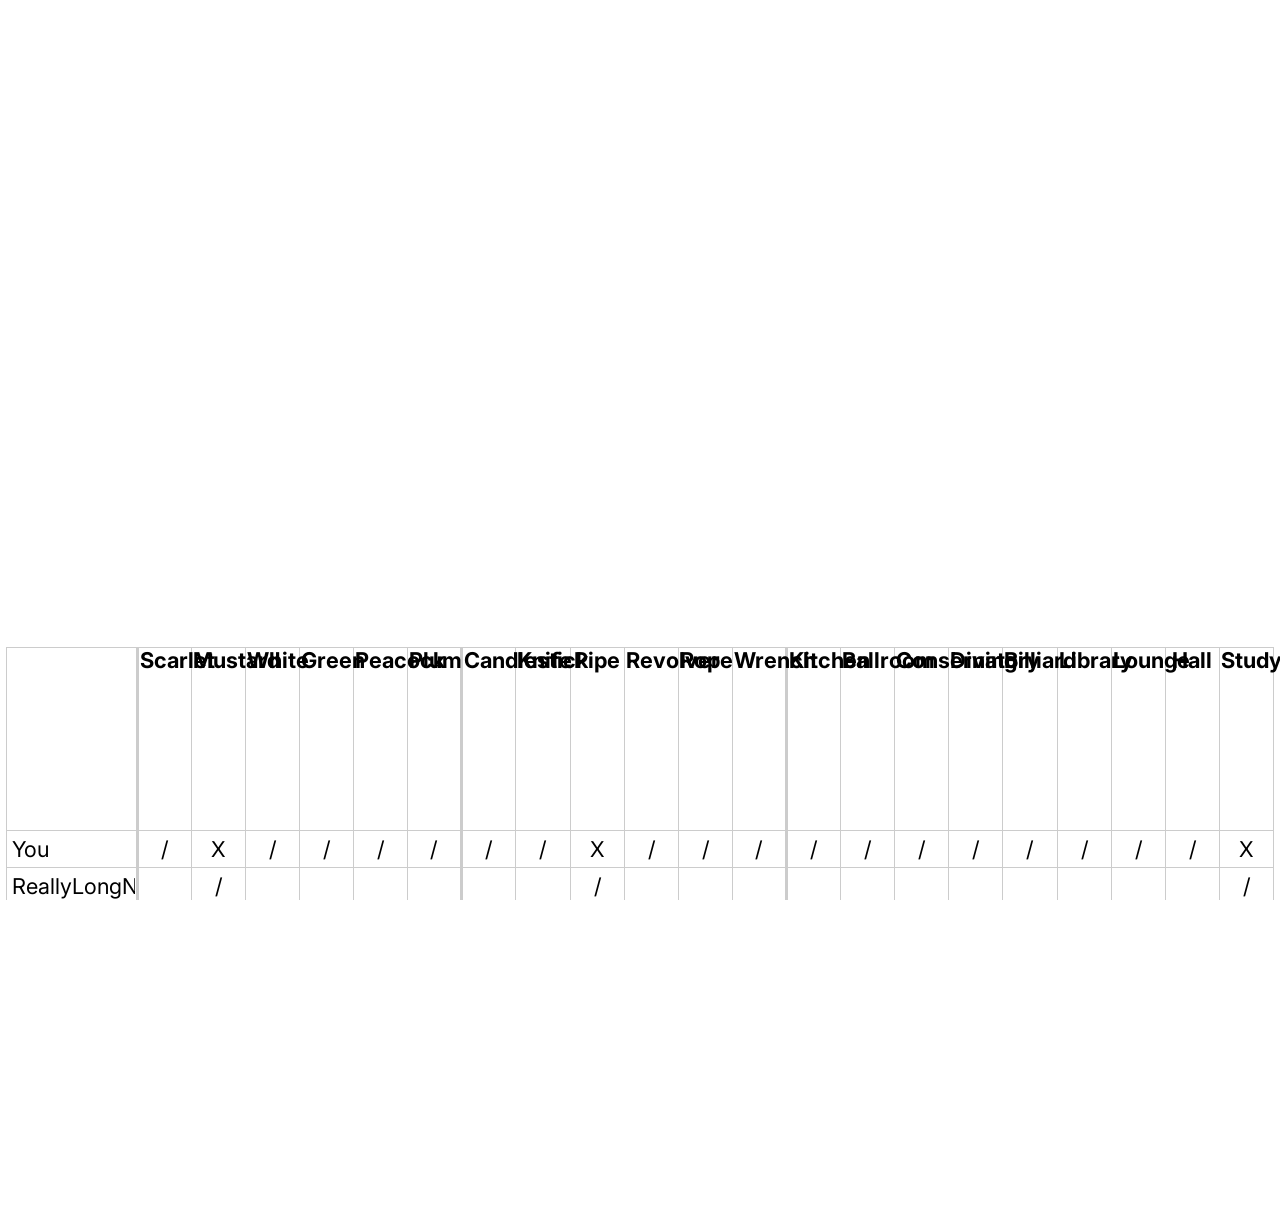
==== index.html @ c7fcbe10 "Animations for the table" ====
<!DOCTYPE html>
<html lang="en">

<head>
  <meta charset="UTF-8">
  <meta name="viewport" content="width=device-width, initial-scale=1.0">
  <title>Magic Clue Notepad</title>
  <link rel="icon" type="image/png" sizes="32x32" href="./Images/favicon-32x32.png">
  <link href="https://fonts.googleapis.com/css2?family=Inter:wght@400;600&display=swap" rel="stylesheet">
  <link rel="stylesheet" href="index.css">
  <link rel="stylesheet" href="control_panel.css">
  <link rel="stylesheet" href="interactive_table.css">
  <link rel="stylesheet" href="interactive_button.css">
  <link rel="stylesheet" href="interactive_badge.css">
  <link rel="stylesheet" href="name_setup.css">
</head>

<body>
  <div id="name-setup">
    <div id=name-setup-upper>
      <h1 id="title">Magic Clue Notepad</h1>
      <h3>Enter Player Names in Clockwise Order</h3>
    </div>
    <div id="name-input-container">
      <input id="playerName0" type="text" maxlength="15" placeholder="Your Name (optional)">
      <input id="playerName1" type="text" maxlength="15" placeholder="Player 2 Name">
      <input id="playerName2" type="text" maxlength="15" placeholder="Player 3 Name">
      <input id="playerName3" type="text" maxlength="15" placeholder="Player 4 Name (optional)">
      <input id="playerName4" type="text" maxlength="15" placeholder="Player 5 Name (optional)">
      <input id="playerName5" type="text" maxlength="15" placeholder="Player 6 Name (optional)">
    </div>
    <div id ="name-setup-lower"></div>
  </div>
  <div id="top-container">
    <div id="interactive-table-container"></div>
  </div>
  <div id="control-panel">
    <div id="suggestion-text">
      <span id="turn-text" class="hidden">Turn: 1.1</span>
      <span id="main-text"></span>
      <span id="validation-text"></span>
    </div>
    <div id="suggestion-area">
      <div id="suggestion-buttons-container" class="button-container"></div>
    </div>
    <div id="forward-button-container" class="button-container"></div>
  </div>

  <script type="module" src="table_symbols.js"></script>
  <script type="module" src="interactive_button.js"></script>
  <script type="module" src="interactive_table.js"></script>
  <script type="module" src="name_setup.js"></script>
  <script type="module" src="control_panel.js"></script>
  <script type="module" src="clue_cards.js"></script>
  <script type="module" src="clue_data.js"></script>
  <script type="module" src="game_manager.js"></script>
  <script type="module" src="index.js"></script>
</body>

</html>
---- index.css ----
:root {
    --outer-margin: 6px;

    --primary-color: #9c9;
    --secondary-color: rgb(178, 241, 178);

    --min-font-size: calc(1dvw + 1dvh);

    --table-height: 70dvh;
    --contro-panel-height: calc(100dvh - var(--table-height));
}

html {
    font-family: 'Inter', sans-serif;
}

.hidden {
    display: none;
    visibility: collapse;
}

body {
    display: flex;
    flex-direction: column;
    align-items: center;
}

html,
body {
    height: 100%;
    margin: 0;
    overflow: hidden;
    touch-action: none;
    overscroll-behavior: none;
}

p {
    font-size: 0.9rem;
    color: #444;
    line-height: 1.4;
    margin-top: 2rem;
}

.elevated-container {
    margin: 4rem auto;
    padding: 2rem;
    border-radius: 12px;
    box-shadow: 0 8px 24px rgba(0, 0, 0, 0.1);
}

#top-container {
    margin: var(--outer-margin);
    height: var(--table-height);
}

#interactive-table-container {
    height: 100%;
}
---- control_panel.css ----
#control-panel {
    width: calc(100% - (var(--outer-margin)*2));
    margin-bottom: var(--outer-margin);
    display: flex;
    flex-direction: column;
    align-items: center;
    justify-content: center;
}

#suggestion-area {
    display: flex;
    flex-direction: column;
    width: 100dvw;
}

#suggestion-text {
    flex: 1 1 50%;
    /*margin: var(--outer-margin);*/
    width: 100%;
    user-select: none;
    font-size: clamp(20px, 2vw, 30px);
    text-align: center;
    /*margin: 4px;*/
    white-space: nowrap;
    text-overflow: ellipsis;
    overflow: hidden;
}

#suggestion-buttons-container {
    display: flex;

    /*flex: 1 1 100%;*/
    /*width: 80%;*/
    /*height: 0px;*/
}

.button-container {
    /*width: 100%;
    height: 100%;*/
    display: flex;
    justify-content: center;
}

#forward-button-container {
    width: 50%;
}

@media(orientation:portrait) {
    #control-panel {}

    #forward-button-container,
    #back-button-container {
        /*order: 2;
        flex: 1 1 100%;*/
    }

    #suggestion-area {
        /*order: 1;
        flex: 1 1 100%;*/
    }
}
---- interactive_table.css ----
:root {
  --row-count: 0;

  --vt: calc(1dvh + 1dvw);

  --row-head-width: 10%;

  --table-border: 1px solid #ccc;
}

#interactive-table-container table {
  --focused-color: var(--primary-color);
  --selected-color: var(--secondary-color);

  width: 100%;
  height: 100%;
  user-select: none;
  touch-action: none;
  table-layout: fixed;
  border-collapse: collapse;

}

#interactive-table-container th,
td {
  border-bottom: var(--table-border);
  border-right: var(--table-border);
  transition:
    background-color 0.4s ease,
    box-shadow 0.4s ease;

}


.selectable {
  cursor: pointer;
}

.category-start {
  border-left: 3px solid #ccc;
}

#interactive-table-container th {
  height: calc(50dvh - (5dvh * var(--row-count)));
  border-top: var(--table-border);

}

#interactive-table-container .row-head {
  width: var(--row-head-width);
  border-left: var(--table-border);


}

#interactive-table-container span {
  pointer-events: none;
  overflow: hidden;
  white-space: nowrap;
}

#interactive-table-container td span {
  display: block;
  text-overflow: '';
  text-align: center;
  font-size: var(--vt);
}

#interactive-table-container .col-head span {
  height: 100%;
  display: inline-block;
  writing-mode: sideways-lr;
  text-overflow: clip;
  text-align: start;
  font-size: var(--vt);
}

#interactive-table-container .row-head span {
  text-align: start;
  padding: 4px;
}



.selected-col {
  background-color: var(--secondary-color);
  animation: table-pop-vertical 0.1s ease 2 alternate;

}

.selected-col span {}

.selected-row {
  background-color: var(--secondary-color);
}

.selected-row span {
  /*animation: table-pop-vertical 0.1s ease 2 alternate;*/

}

.selected2-row {
  background-color: oklch(from var(--secondary-color) calc(l + 0.1) c h);

}

.selected2-row span {
  /*animation: table-pop-vertical 0.1s ease 2 alternate;*/

}

.selected-col.selected2-row {
  /*background-image: radial-gradient(white, var(--secondary-color));*/
  box-shadow: inset 0 0 0 2px rgba(0, 0, 0, 0.333);
}



.focused-col {
  /*transform: scaleX(1.5);*/
  /*background-color: var(--focused-color);*/
  background-image: linear-gradient(var(--focused-color), var(--focused-color));
  background-image: solid-color();
  /*box-shadow: 0 20px 10px 5px rgba(0, 0, 0, 0.1);*/
  /*border-left-style: dashed;
  border-right-style: dashed;*/
  /*transition: background-color 0s;*/
}

.focused-row {
  background-image: linear-gradient(var(--focused-color), var(--focused-color));
  /*transform: scaleY(1.2);*/
  /*background-color: var(--focused-color);*/
  /*box-shadow: 0 4px 10px 4px rgba(0, 0, 0, 0.1);*/
  /*transition: background-color 0s;*/

}

.focused-menu {
  transform: scaleX(100);
  background-color: #555;
}

.spin-cell {
  animation:
    spin 0.2s ease-in-out 1 forwards,
    grow 0.2s ease-in-out 2 alternate;
}


@keyframes table-pop-vertical {
  to {
    transform: translate(0%, -30%) scale(1.5);
    opacity: 0;
  }
}

@keyframes table-pop-horizontal {
  to {
    transform: translate(-50%, 0%) scale(2);
    opacity: 0;
  }
}

@keyframes slidein {
  0% {
    transform: translateX(0%);
    opacity: 0;
  }

  50% {
    transform: translateX(50%);
    opacity: 0.5;
  }

  100% {
    transform: translateX(100%);
    opacity: 1;
  }
}

@keyframes spin {
  0% {
    transform: rotate(0turn);
  }

  100% {
    transform: rotate(1turn);
  }
}

@keyframes grow {
  to {
    transform: scale(2);
  }
}

@keyframes darken {
  to {
    background-color: black;
  }
}
---- interactive_button.css ----
:root {
    /* Theming colors*/
    --hover-color: #9c9;
    --selected-color: rgb(178, 241, 178);
    --disabled-color: #f0f0f0;
    --ripple-color: rgba(0, 0, 0, 0.1);

    /* Sizing & typography */
    --btn-padding-y: 8px;
    --btn-padding-x: 8px;
    --btn-min-font: 12px;
    --btn-max-font: 50px;
    --btn-radius: 4px;

    /* Elevations */
    --elev-default: 0 2px 4px rgba(0, 0, 0, .1);
    --elev-hover: 0 4px 8px rgba(0, 0, 0, .15);
    --elev-pressed: 0 6px 12px rgba(0, 0, 0, .2);
}

.btn {
    margin: 4px;
    width: 100%;
    min-width: 44px;
    min-height: 44px;
    max-width: 200px;
    max-height: 60px;
    position: relative;
    display: inline-flex;
    align-items: center;
    justify-content: center;
    padding: var(--btn-padding-y) var(--btn-padding-x);
    background: white;
    border: none;
    border-radius: var(--btn-radius);
    box-shadow: var(--elev-default);
    cursor: pointer;
    user-select: none;
    overflow: hidden;
    /* clip ripple and overflow */
    font-size: clamp(var(--btn-min-font),
            calc(0.9dvw + 0.4dvh),
            var(--btn-max-font));
    line-height: 1;
    transition:
        background-color .2s ease,
        box-shadow .2s ease,
        transform .4s ease;
}

/* Icon + text */
.btn__icon {
    pointer-events: none;

    flex-shrink: 0;
    width: 1em;
    height: 1em;
    margin-right: .5em;
}

.btn__text {
    pointer-events: none;
    flex-shrink: 1;
    overflow: hidden;
    white-space: nowrap;
    text-overflow: '';
    width: 100%;
    padding: 12px 0px;
}

.btn--icon-only .btn__text {
    display: none;
}

/* States */
.btn--hidden {
    display: none;
}

.btn--selected {
    background: var(--selected-color);
    box-shadow: var(--elev-pressed);
    transform: scale(1);
}

.btn--hovered {
    background: var(--hover-color);
    box-shadow: var(--elev-hover);
    transform: scale(1.05);
}

.btn--disabled {
    background: var(--disabled-color);
    color: #999;
    box-shadow: none;
    cursor: not-allowed;
}

.btn--pressed {
    box-shadow: var(--elev-pressed);
}

.btn--pressed::after {
    content: "";
    position: absolute;
    top: 50%;
    left: 50%;
    width: 100%;
    height: 100%;
    background: var(--ripple-color);
    border-radius: 50%;
    transform: translate(-50%, -50%) scale(0);
    animation: ripple 0.4s forwards;
}

@keyframes ripple {
    to {
        transform: translate(-50%, -50%) scale(2);
        opacity: 0;
    }
}

/* Variants */
.btn--primary {
    /* highest hierarchy—white on colored bg if you like */
    /*min-height: 8vh;*/

}

.btn--secondary {
    /* back/undo—maybe a subtle gray border */
}

.btn--secondary .btn__icon {
    display: none;
    border: solid;
}

.btn--suggestion {
    /* suggestion buttons—custom colors */
}






/*<!-- HTML !-->
<button class="button-77" role="button">Button 77</button>
*/
/* CSS */
.btn--77 {
  align-items: center;
  appearance: none;
  background-clip: padding-box;
  background-color: initial;
  background-image: none;
  border-style: none;
  box-sizing: border-box;
  color: #fff;
  cursor: pointer;
  display: inline-block;
  flex-direction: row;
  flex-shrink: 0;
  font-family: Eina01,sans-serif;
  font-size: 16px;
  font-weight: 800;
  justify-content: center;
  line-height: 24px;
  margin: 0;
  min-height: 64px;
  outline: none;
  overflow: visible;
  padding: 19px 26px;
  pointer-events: auto;
  position: relative;
  text-align: center;
  text-decoration: none;
  text-transform: none;
  user-select: none;
  -webkit-user-select: none;
  touch-action: manipulation;
  vertical-align: middle;
  width: auto;
  word-break: keep-all;
  z-index: 0;
}

@media (min-width: 768px) {
  .btn--77 {
    padding: 19px 32px;
  }
}

.btn--77:before,
.btn--77:after {
  border-radius: 80px;
}

.btn--77:before {
  background-color: rgba(249, 58, 19, .32);
  content: "";
  display: block;
  height: 100%;
  left: 0;
  overflow: hidden;
  position: absolute;
  top: 0;
  width: 100%;
  z-index: -2;
}

.btn--77:after {
  background-color: initial;
  background-image: linear-gradient(92.83deg, #ff7426 0, #f93a13 100%);
  bottom: 4px;
  content: "";
  display: block;
  left: 4px;
  overflow: hidden;
  position: absolute;
  right: 4px;
  top: 4px;
  transition: all 100ms ease-out;
  z-index: -1;
}

.btn--77:hover:not(:disabled):after {
  bottom: 0;
  left: 0;
  right: 0;
  top: 0;
  transition-timing-function: ease-in;
}

.btn--77:active:not(:disabled) {
  color: #ccc;
}

.btn--77:active:not(:disabled):after {
  background-image: linear-gradient(0deg, rgba(0, 0, 0, .2), rgba(0, 0, 0, .2)), linear-gradient(92.83deg, #ff7426 0, #f93a13 100%);
  bottom: 4px;
  left: 4px;
  right: 4px;
  top: 4px;
}

.btn--77:disabled {
  cursor: default;
  opacity: .24;
}
---- interactive_badge.css ----
#interactive-badge{
    background-color: black;
    height: 20px;
    width: 10px;
}
---- name_setup.css ----
#name-setup {
    --focused-color: var(--primary-color);

    display:inline;
    flex-direction: column;
    justify-content: center;
    align-items: center;
    width: 100vw;
    height: 100vh;

}

#name-setup-upper {
    display: flex;
    flex-direction: column;
    justify-content: center;
    align-items: center;
    width: 100%;
    /*height: 25%;*/

}

#name-input-container {
    display: inline-flex;
    flex-direction: column;
    justify-content: center;
    align-items: center;
    width: 100%;
    /*height: 50%;*/

}

#name-setup-lower {
    display: flex;
    flex-direction: column;
    align-items: center;
    justify-content: center;
    width: 100%;
    /*height: 25%;*/

}

#name-setup h1 {
    font-size: 2rem;
    margin-bottom: 0.5rem;
    margin-top: 4rem;
    text-align: center;
}

#name-setup h3 {
    font-size: 1rem;
    color: #666;
    margin-bottom: 2rem;
    text-align: center;
}

#name-setup input[type="text"] {
    display: inline-flex;
    /*position: relative;*/
    width: 100%;
    max-width: 176px;
    padding: 0.75rem 0.75rem;
    min-height: 24px;
    margin-bottom: 1rem;
    font-size: 1rem;
    border: 1px solid #ccc;
    border-radius: 8px;
    outline: none;
    background: transparent;
    transition: border 0.4s ease;
    transition: box-shadow 0.2s ease;
}

#name-setup input[type="text"]::placeholder {
    color: #999;
    transition: opacity 0.2s ease;
}

#name-setup input[type="text"]:focus {
    border-color: var(--focused-color);
    box-shadow: 0 0 0 2px rgba(100, 100, 100, 0.1);
}

#name-setup button {
    /*margin-top: 1rem;*/
    /*max-width: 200px;*/
    /*height: 3rem;*/
    font-size: 1.1rem;
}

@media only screen and (max-height: 600px) {
    #name-input-container{
        flex-direction: row;
    }
}
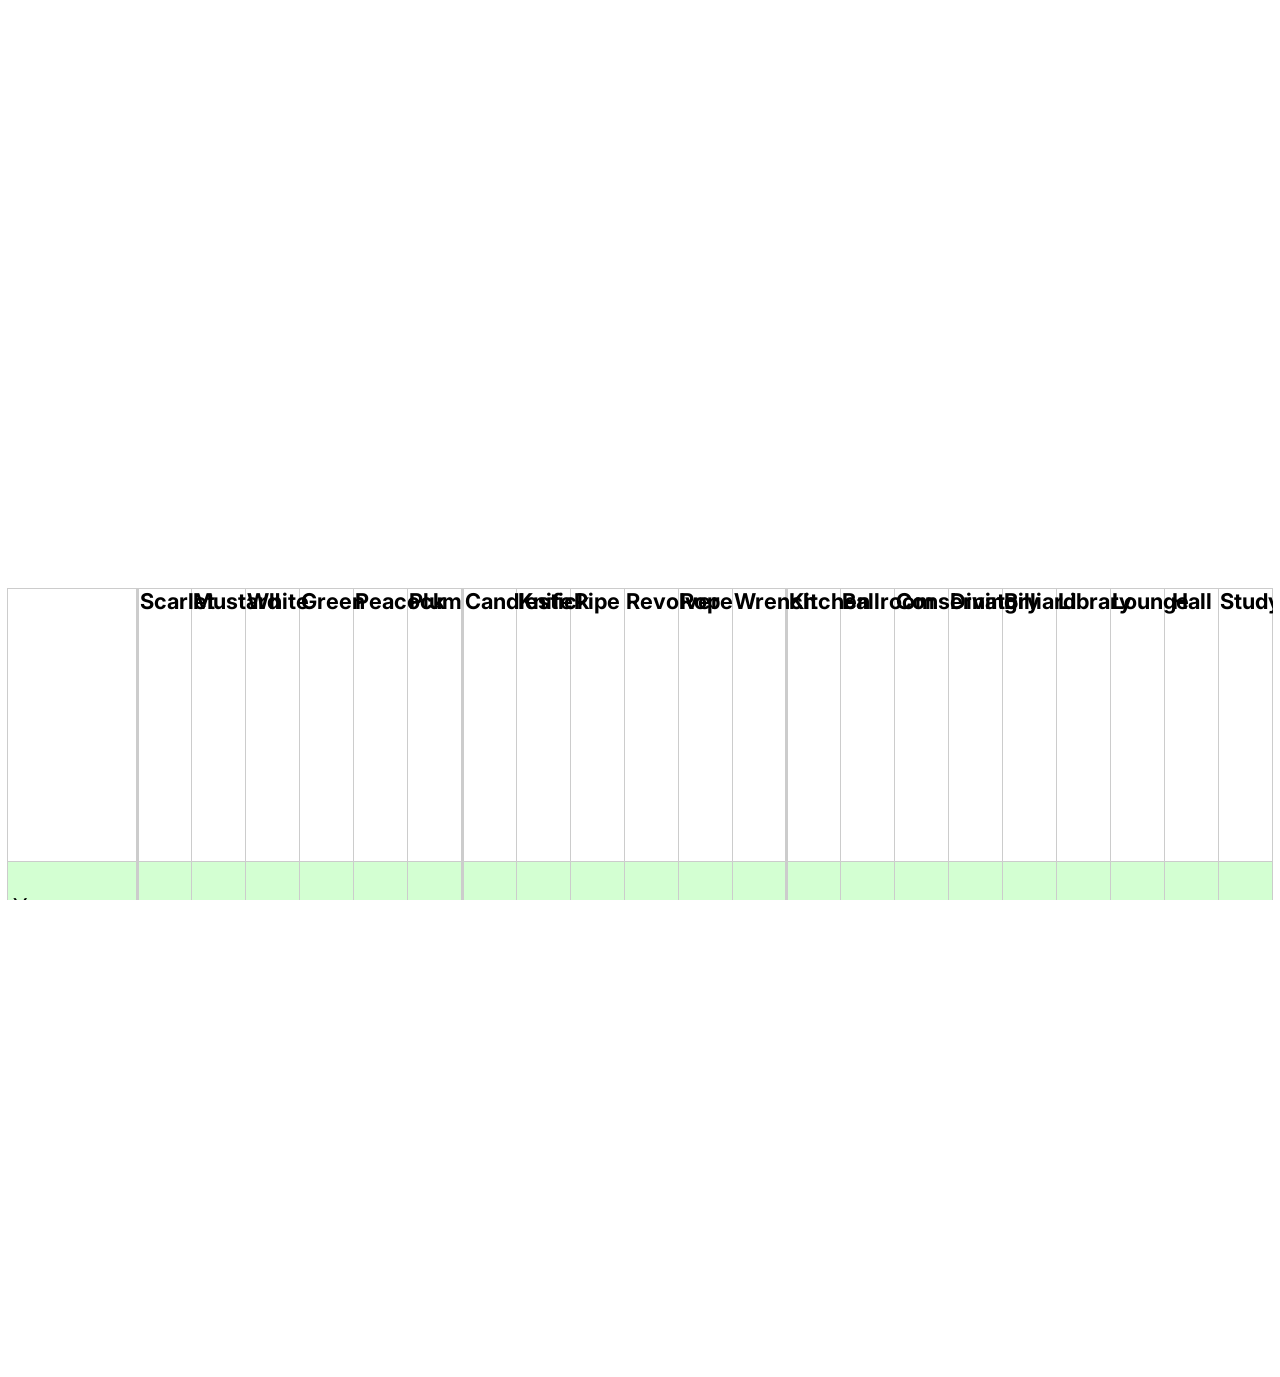
==== commit 74e7b0a2: "Stuff" ====
--- a/index.html
+++ b/index.html
@@ -22,12 +22,12 @@
       <h3>Enter Player Names in Clockwise Order</h3>
     </div>
     <div id="name-input-container">
-      <input id="playerName0" type="text" maxlength="15" placeholder="Your Name (optional)">
-      <input id="playerName1" type="text" maxlength="15" placeholder="Player 2 Name">
-      <input id="playerName2" type="text" maxlength="15" placeholder="Player 3 Name">
-      <input id="playerName3" type="text" maxlength="15" placeholder="Player 4 Name (optional)">
-      <input id="playerName4" type="text" maxlength="15" placeholder="Player 5 Name (optional)">
-      <input id="playerName5" type="text" maxlength="15" placeholder="Player 6 Name (optional)">
+      <input id="playerName0" type="text" maxlength="15" placeholder="Your name (optional)">
+      <input id="playerName1" type="text" maxlength="15" placeholder="Player 2 name">
+      <input id="playerName2" type="text" maxlength="15" placeholder="Player 3 name">
+      <input id="playerName3" type="text" maxlength="15" placeholder="Player 4 name (optional)">
+      <input id="playerName4" type="text" maxlength="15" placeholder="Player 5 name (optional)">
+      <input id="playerName5" type="text" maxlength="15" placeholder="Player 6 name (optional)">
     </div>
     <div id ="name-setup-lower"></div>
   </div>
--- a/index.css
+++ b/index.css
@@ -1,5 +1,6 @@
 :root {
-    --outer-margin: 6px;
+    --outer-margin: calc(0.15dvw + 0.15dvh);
+    --double-margin: calc(var(--outer-margin) * 2);
 
     --primary-color: #9c9;
     --secondary-color: rgb(178, 241, 178);
@@ -7,7 +8,7 @@
     --min-font-size: calc(1dvw + 1dvh);
 
     --table-height: 70dvh;
-    --contro-panel-height: calc(100dvh - var(--table-height));
+    /*--contro-panel-height: calc(98dvh - var(--table-height));*/
 }
 
 html {
@@ -27,33 +28,35 @@
 
 html,
 body {
-    height: 100%;
-    margin: 0;
+    height: calc(100dvh - var(--double-margin));
+    margin: var(--outer-margin);
     overflow: hidden;
     touch-action: none;
     overscroll-behavior: none;
 }
 
-p {
+#top-container {
+    margin-bottom: var(--outer-margin);
+}
+
+#control-panel {
+    height: 100%;
+}
+
+#interactive-table-container {
+    height: var(--table-height);
+}
+
+/*p {
     font-size: 0.9rem;
     color: #444;
     line-height: 1.4;
     margin-top: 2rem;
-}
+}*/
 
 .elevated-container {
-    margin: 4rem auto;
-    padding: 2rem;
+    /*margin: 4rem auto;
+    padding: 2rem;*/
     border-radius: 12px;
     box-shadow: 0 8px 24px rgba(0, 0, 0, 0.1);
-}
-
-#top-container {
-    margin: var(--outer-margin);
-    height: var(--table-height);
-}
-
-#interactive-table-container {
-    height: 100%;
-}
-
+}
--- a/interactive_table.css
+++ b/interactive_table.css
@@ -84,7 +84,7 @@
 
 .selected-col {
   background-color: var(--secondary-color);
-  animation: table-pop-vertical 0.1s ease 2 alternate;
+  animation: table-pop-vertical 0.08s ease 2 alternate;
 
 }
 
--- a/interactive_button.css
+++ b/interactive_button.css
@@ -20,11 +20,11 @@
 
 .btn {
     margin: 4px;
-    width: 100%;
+    /*width: 100%;*/
     min-width: 44px;
     min-height: 44px;
-    max-width: 200px;
-    max-height: 60px;
+    /*max-width: 200px;*/
+    /*max-height: 60px;*/
     position: relative;
     display: inline-flex;
     align-items: center;
@@ -65,7 +65,8 @@
     white-space: nowrap;
     text-overflow: '';
     width: 100%;
-    padding: 12px 0px;
+    padding: 8px 0px;
+    font-size: clamp(12px,4dvw,24px);
 }
 
 .btn--icon-only .btn__text {
@@ -138,114 +139,4 @@
 
 .btn--suggestion {
     /* suggestion buttons—custom colors */
-}
-
-
-
-
-
-
-/*<!-- HTML !-->
-<button class="button-77" role="button">Button 77</button>
-*/
-/* CSS */
-.btn--77 {
-  align-items: center;
-  appearance: none;
-  background-clip: padding-box;
-  background-color: initial;
-  background-image: none;
-  border-style: none;
-  box-sizing: border-box;
-  color: #fff;
-  cursor: pointer;
-  display: inline-block;
-  flex-direction: row;
-  flex-shrink: 0;
-  font-family: Eina01,sans-serif;
-  font-size: 16px;
-  font-weight: 800;
-  justify-content: center;
-  line-height: 24px;
-  margin: 0;
-  min-height: 64px;
-  outline: none;
-  overflow: visible;
-  padding: 19px 26px;
-  pointer-events: auto;
-  position: relative;
-  text-align: center;
-  text-decoration: none;
-  text-transform: none;
-  user-select: none;
-  -webkit-user-select: none;
-  touch-action: manipulation;
-  vertical-align: middle;
-  width: auto;
-  word-break: keep-all;
-  z-index: 0;
-}
-
-@media (min-width: 768px) {
-  .btn--77 {
-    padding: 19px 32px;
-  }
-}
-
-.btn--77:before,
-.btn--77:after {
-  border-radius: 80px;
-}
-
-.btn--77:before {
-  background-color: rgba(249, 58, 19, .32);
-  content: "";
-  display: block;
-  height: 100%;
-  left: 0;
-  overflow: hidden;
-  position: absolute;
-  top: 0;
-  width: 100%;
-  z-index: -2;
-}
-
-.btn--77:after {
-  background-color: initial;
-  background-image: linear-gradient(92.83deg, #ff7426 0, #f93a13 100%);
-  bottom: 4px;
-  content: "";
-  display: block;
-  left: 4px;
-  overflow: hidden;
-  position: absolute;
-  right: 4px;
-  top: 4px;
-  transition: all 100ms ease-out;
-  z-index: -1;
-}
-
-.btn--77:hover:not(:disabled):after {
-  bottom: 0;
-  left: 0;
-  right: 0;
-  top: 0;
-  transition-timing-function: ease-in;
-}
-
-.btn--77:active:not(:disabled) {
-  color: #ccc;
-}
-
-.btn--77:active:not(:disabled):after {
-  background-image: linear-gradient(0deg, rgba(0, 0, 0, .2), rgba(0, 0, 0, .2)), linear-gradient(92.83deg, #ff7426 0, #f93a13 100%);
-  bottom: 4px;
-  left: 4px;
-  right: 4px;
-  top: 4px;
-}
-
-.btn--77:disabled {
-  cursor: default;
-  opacity: .24;
 }
--- a/name_setup.css
+++ b/name_setup.css
@@ -1,68 +1,63 @@
 #name-setup {
     --focused-color: var(--primary-color);
+    --header-color: black;
+    --instructions-color: #666;
 
-    display:inline;
+
+    display: flex;
     flex-direction: column;
-    justify-content: center;
     align-items: center;
-    width: 100vw;
-    height: 100vh;
 
+    height: 100dvh;
+    width: 100dvw;
 }
 
 #name-setup-upper {
     display: flex;
     flex-direction: column;
-    justify-content: center;
+    justify-content: start;
     align-items: center;
     width: 100%;
-    /*height: 25%;*/
-
+    margin: clamp(1dvw, 1dvh, 3dvw);
 }
 
 #name-input-container {
-    display: inline-flex;
+    display: flex;
     flex-direction: column;
-    justify-content: center;
+    justify-content: start;
     align-items: center;
     width: 100%;
-    /*height: 50%;*/
-
 }
 
 #name-setup-lower {
     display: flex;
     flex-direction: column;
+    justify-content: start;
     align-items: center;
-    justify-content: center;
     width: 100%;
-    /*height: 25%;*/
-
+    margin: clamp(1dvw, 1dvh, 3dvw);
 }
 
 #name-setup h1 {
-    font-size: 2rem;
-    margin-bottom: 0.5rem;
-    margin-top: 4rem;
+    font-size: clamp(1rem, 8vw, 3rem);
+    color: var(--header-color);
+    margin: 0px;
     text-align: center;
+    margin-bottom: clamp(4px, 2dvh, 40px);
 }
 
 #name-setup h3 {
-    font-size: 1rem;
-    color: #666;
-    margin-bottom: 2rem;
+    font-size: clamp(0.5rem, 4vw, 1.25rem);
+    color: var(--instructions-color);
     text-align: center;
+    margin: 0px;
 }
 
 #name-setup input[type="text"] {
-    display: inline-flex;
-    /*position: relative;*/
-    width: 100%;
-    max-width: 176px;
-    padding: 0.75rem 0.75rem;
-    min-height: 24px;
-    margin-bottom: 1rem;
-    font-size: 1rem;
+    display: flex;
+    padding: clamp(.75dvw, 3dvw, 1.5dvh);
+    margin: clamp(.25dvw, .75dvh, 1dvw);
+    font-size: clamp(12px, 1vw, 18px);
     border: 1px solid #ccc;
     border-radius: 8px;
     outline: none;
@@ -82,14 +77,17 @@
 }
 
 #name-setup button {
-    /*margin-top: 1rem;*/
-    /*max-width: 200px;*/
-    /*height: 3rem;*/
-    font-size: 1.1rem;
+    max-width: 400px;
+    min-width: 44px;
+    padding: clamp(.75dvw, 3dvw, 2dvh);
+    font-size: clamp(0.75rem, 3dvw, 3rem);
+    margin: 0px, clamp(1dvw, 5dvw, 4dvh)
 }
 
 @media only screen and (max-height: 600px) {
-    #name-input-container{
+    #name-setup {
         flex-direction: row;
+        align-items: center;
+        justify-content: center;
     }
 }
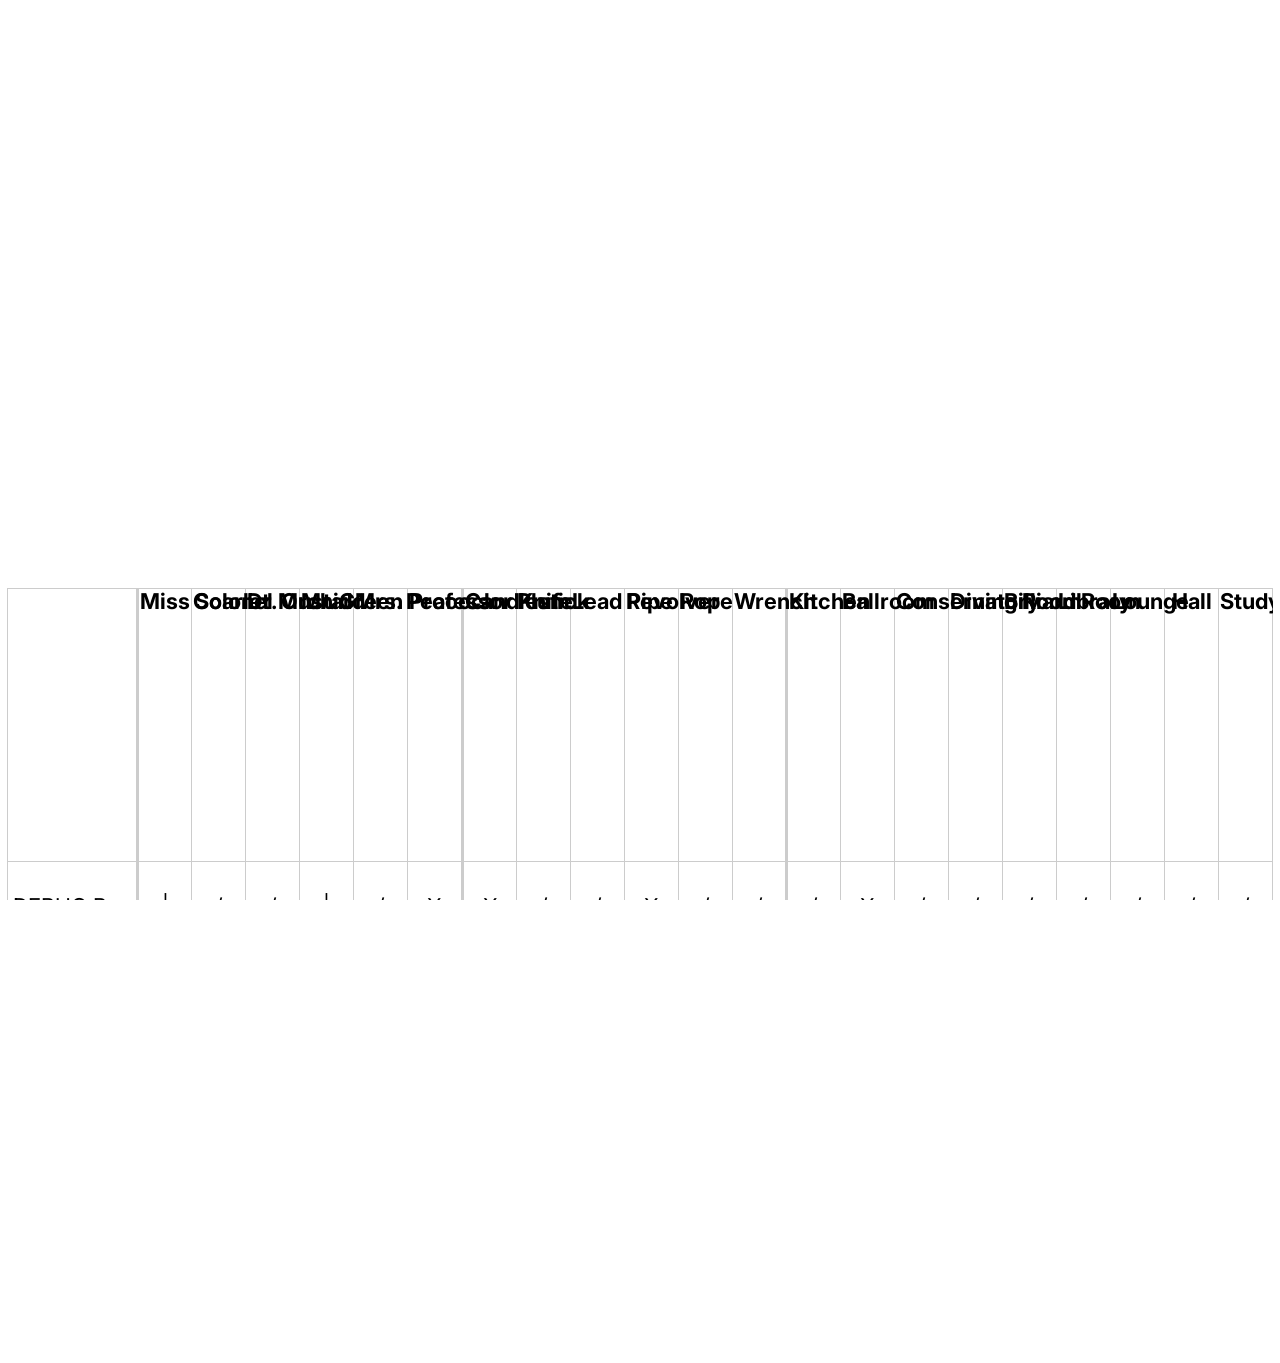
==== commit f7a8c7b4: "Fixed Validate Suggestion Buttons, Control panel responsive layout" ====
--- a/index.html
+++ b/index.html
@@ -29,21 +29,24 @@
       <input id="playerName4" type="text" maxlength="15" placeholder="Player 5 name (optional)">
       <input id="playerName5" type="text" maxlength="15" placeholder="Player 6 name (optional)">
     </div>
-    <div id ="name-setup-lower"></div>
+    <div id="name-setup-lower"></div>
   </div>
   <div id="top-container">
     <div id="interactive-table-container"></div>
   </div>
   <div id="control-panel">
     <div id="suggestion-text">
-      <span id="turn-text" class="hidden">Turn: 1.1</span>
+      <span id="turn-text">56: </span>
       <span id="main-text"></span>
       <span id="validation-text"></span>
     </div>
-    <div id="suggestion-area">
-      <div id="suggestion-buttons-container" class="button-container"></div>
+    <div id="buttons-container" class="button-container">
+      <div id="suggestion-area">
+        <div id="suggestion-buttons-container" class="button-container"></div>
+        <div id="secondary-buttons-container" class="button-container"></div>
+      </div>
+      <div id="forward-button-container" class="button-container"></div>
     </div>
-    <div id="forward-button-container" class="button-container"></div>
   </div>
 
   <script type="module" src="table_symbols.js"></script>
--- a/control_panel.css
+++ b/control_panel.css
@@ -1,62 +1,74 @@
 #control-panel {
+    --text-size: clamp(14px, 2dvh, 30px);
+    --button-height: 12px;
+
+
     width: calc(100% - (var(--outer-margin)*2));
     margin-bottom: var(--outer-margin);
     display: flex;
     flex-direction: column;
     align-items: center;
-    justify-content: center;
-}
-
-#suggestion-area {
-    display: flex;
-    flex-direction: column;
-    width: 100dvw;
+    justify-content: start;
 }
 
 #suggestion-text {
-    flex: 1 1 50%;
-    /*margin: var(--outer-margin);*/
-    width: 100%;
     user-select: none;
-    font-size: clamp(20px, 2vw, 30px);
+    font-size: var(--text-size);
     text-align: center;
-    /*margin: 4px;*/
+    margin: 0.1dvh;
     white-space: nowrap;
     text-overflow: ellipsis;
     overflow: hidden;
 }
 
-#suggestion-buttons-container {
-    display: flex;
-
-    /*flex: 1 1 100%;*/
-    /*width: 80%;*/
-    /*height: 0px;*/
-}
-
 .button-container {
-    /*width: 100%;
-    height: 100%;*/
     display: flex;
     justify-content: center;
 }
 
-#forward-button-container {
-    width: 50%;
+#buttons-container {
+    width: 100%;
+    flex-direction: column;
+    align-items: center;
 }
 
-@media(orientation:portrait) {
-    #control-panel {}
+#suggestion-area {
+    display: flex;
+    flex-direction: row;
+}
 
-    #forward-button-container,
-    #back-button-container {
-        /*order: 2;
-        flex: 1 1 100%;*/
-    }
+#suggestion-buttons-container {
+    display: flex;
+    flex-direction: row;
+}
 
+#secondary-buttons-container {
+    display: flex;
+    flex-direction: row;
+}
+
+#forward-button-container{
+    margin: 4px,0px;
+}
+
+#suggestion-area span {
+    font-size: var(--text-size);
+}
+
+@media screen and (max-width: 768px) {
     #suggestion-area {
-        /*order: 1;
-        flex: 1 1 100%;*/
+        flex-direction: column;
     }
 }
 
+@media screen and (max-height: 652px) {
+    #buttons-container{
+        flex-direction: row;
+    }
+}
+
+@media screen and (max-height: 432px) {
+    #suggestion-area {
+        flex-direction: row;
+    }
+}
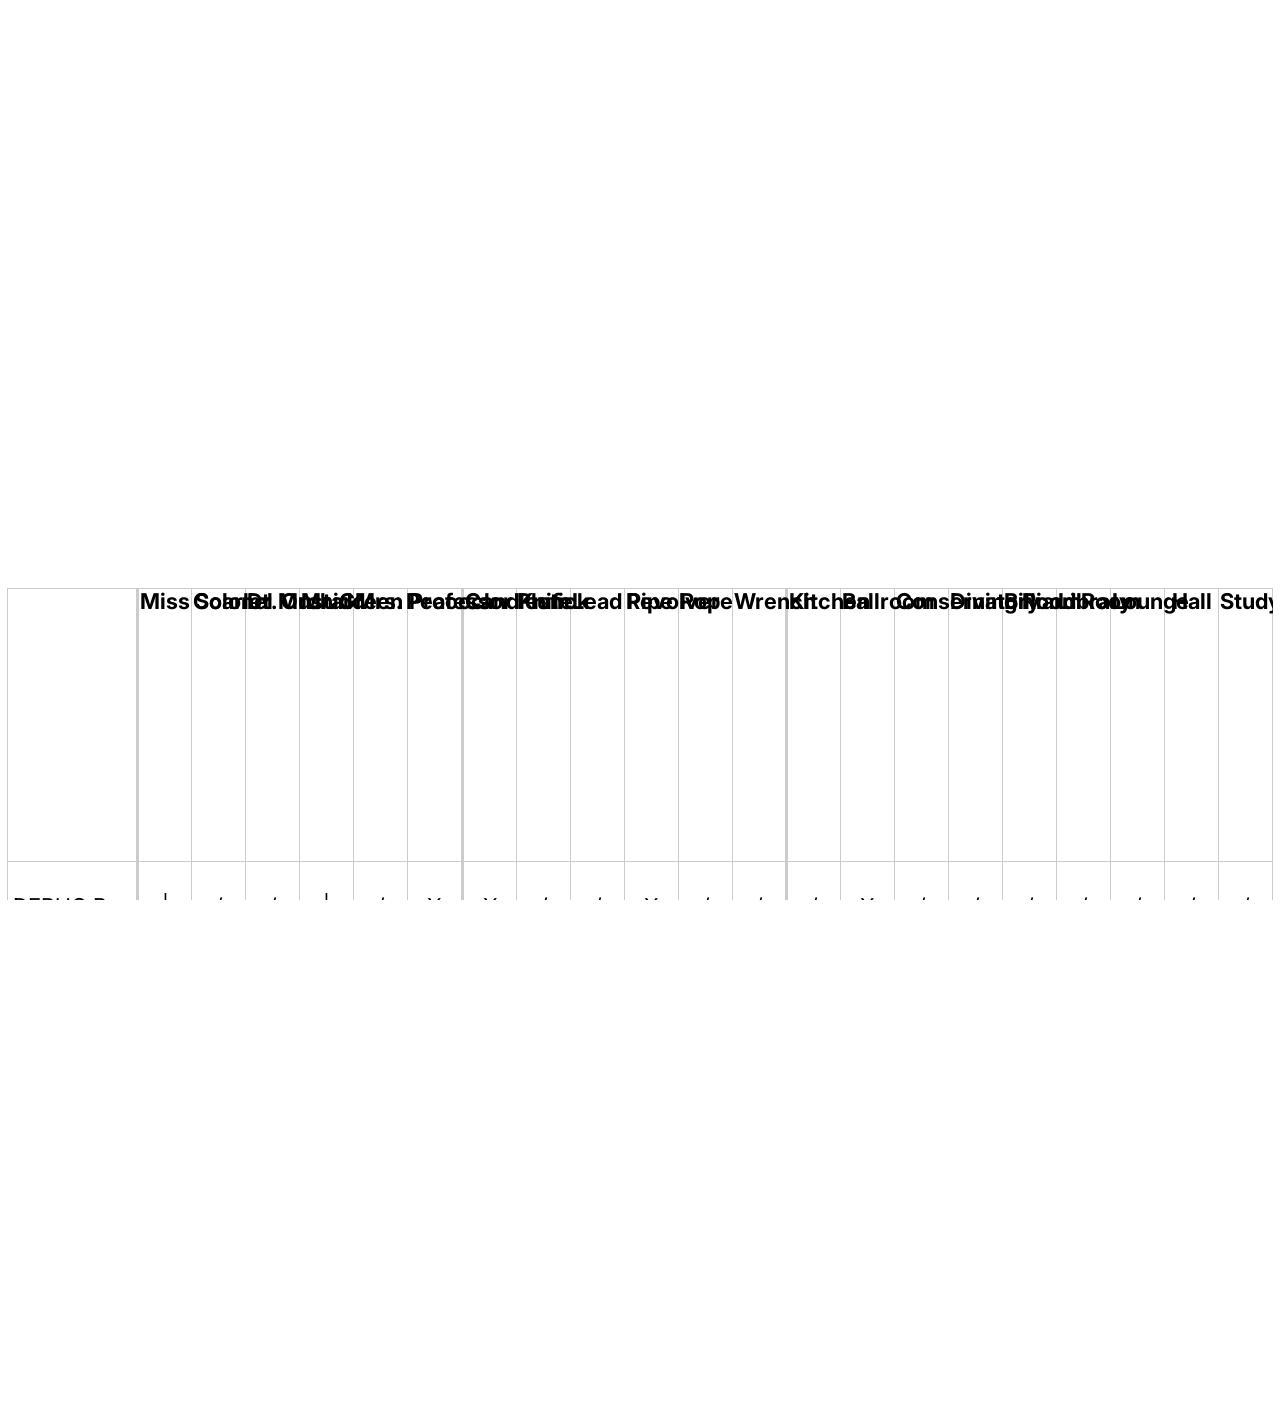
==== commit 5574b74d: "Buttons Css" ====
--- a/index.html
+++ b/index.html
@@ -36,7 +36,7 @@
   </div>
   <div id="control-panel">
     <div id="suggestion-text">
-      <span id="turn-text">56: </span>
+      <span id="turn-text"></span>
       <span id="main-text"></span>
       <span id="validation-text"></span>
     </div>
--- a/control_panel.css
+++ b/control_panel.css
@@ -1,5 +1,7 @@
 #control-panel {
-    --text-size: clamp(14px, 2dvh, 30px);
+    --vt: calc(1dvh + 1.5dvw);
+
+    --text-size: clamp(14px, var(--vt), 60px);
     --button-height: 12px;
 
 
@@ -15,7 +17,7 @@
     user-select: none;
     font-size: var(--text-size);
     text-align: center;
-    margin: 0.1dvh;
+    margin: 1dvh;
     white-space: nowrap;
     text-overflow: ellipsis;
     overflow: hidden;
@@ -27,14 +29,16 @@
 }
 
 #buttons-container {
-    width: 100%;
-    flex-direction: column;
+    display: flex;
+    width: 100dvw;
+    flex-direction: row;
     align-items: center;
 }
 
 #suggestion-area {
     display: flex;
     flex-direction: row;
+    justify-content: center;
 }
 
 #suggestion-buttons-container {
@@ -47,11 +51,11 @@
     flex-direction: row;
 }
 
-#forward-button-container{
-    margin: 4px,0px;
-}
+/*#forward-button-container {
 
-#suggestion-area span {
+}*/
+
+#control-panel span {
     font-size: var(--text-size);
 }
 
@@ -61,13 +65,13 @@
     }
 }
 
-@media screen and (max-height: 652px) {
-    #buttons-container{
-        flex-direction: row;
+@media screen and (min-height: 752px) {
+    #buttons-container {
+        flex-direction: column;
     }
 }
 
-@media screen and (max-height: 432px) {
+@media screen and (max-height: 460px) {
     #suggestion-area {
         flex-direction: row;
     }
--- a/interactive_button.css
+++ b/interactive_button.css
@@ -15,16 +15,13 @@
     /* Elevations */
     --elev-default: 0 2px 4px rgba(0, 0, 0, .1);
     --elev-hover: 0 4px 8px rgba(0, 0, 0, .15);
-    --elev-pressed: 0 6px 12px rgba(0, 0, 0, .2);
+    --elev-pressed: 0 6px 20px rgba(0, 0, 0, .2);
 }
 
 .btn {
     margin: 4px;
-    /*width: 100%;*/
     min-width: 44px;
     min-height: 44px;
-    /*max-width: 200px;*/
-    /*max-height: 60px;*/
     position: relative;
     display: inline-flex;
     align-items: center;
@@ -37,15 +34,14 @@
     cursor: pointer;
     user-select: none;
     overflow: hidden;
-    /* clip ripple and overflow */
     font-size: clamp(var(--btn-min-font),
             calc(0.9dvw + 0.4dvh),
             var(--btn-max-font));
     line-height: 1;
     transition:
-        background-color .2s ease,
+        background-color .5s ease,
         box-shadow .2s ease,
-        transform .4s ease;
+        transform .2s ease;
 }
 
 /* Icon + text */
@@ -79,19 +75,19 @@
 }
 
 .btn--selected {
-    background: var(--selected-color);
+    background-color: var(--selected-color);
     box-shadow: var(--elev-pressed);
     transform: scale(1);
 }
 
 .btn--hovered {
-    background: var(--hover-color);
+    background-color: var(--hover-color);
     box-shadow: var(--elev-hover);
     transform: scale(1.05);
 }
 
 .btn--disabled {
-    background: var(--disabled-color);
+    background-color: var(--disabled-color);
     color: #999;
     box-shadow: none;
     cursor: not-allowed;
@@ -99,6 +95,7 @@
 
 .btn--pressed {
     box-shadow: var(--elev-pressed);
+    transform: scale(0.95);
 }
 
 .btn--pressed::after {
@@ -132,11 +129,7 @@
     /* back/undo—maybe a subtle gray border */
 }
 
-.btn--secondary .btn__icon {
-    display: none;
-    border: solid;
-}
 
 .btn--suggestion {
     /* suggestion buttons—custom colors */
-}+}
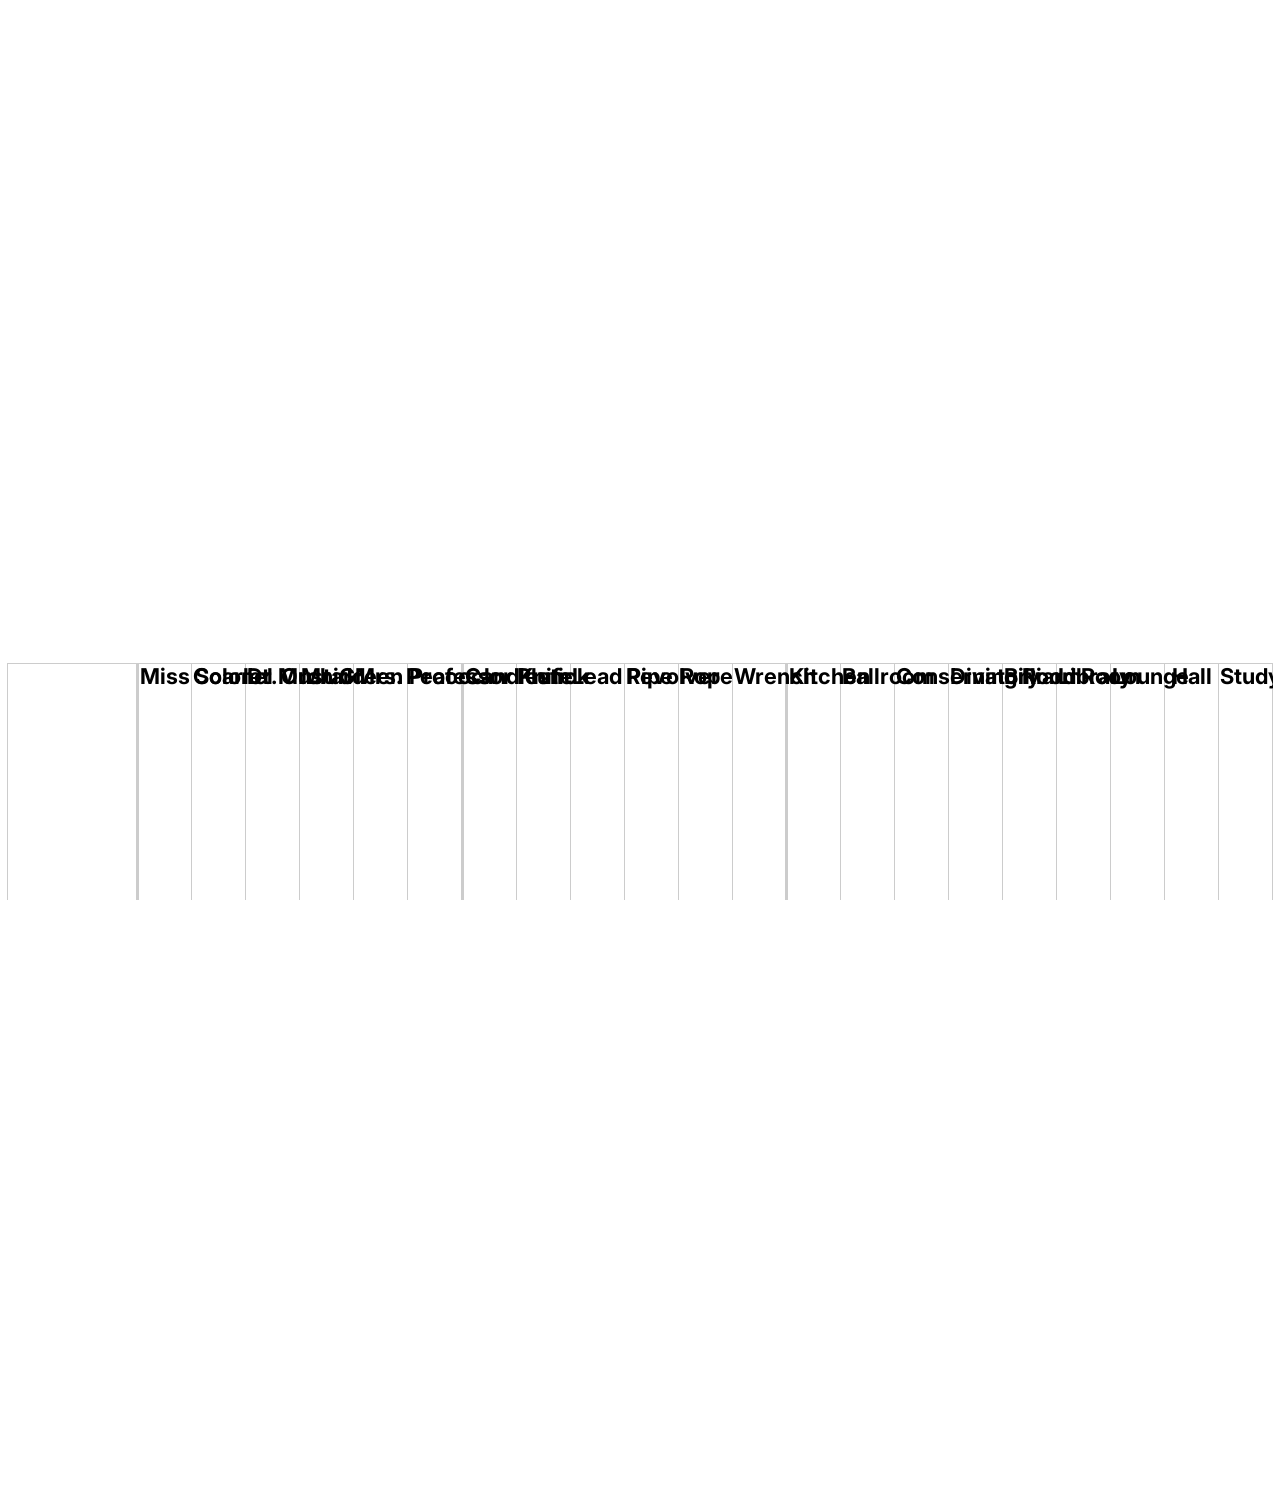
==== commit 3737b844: "Badges for player cardsKnown" ====
--- a/index.html
+++ b/index.html
@@ -51,6 +51,7 @@
 
   <script type="module" src="table_symbols.js"></script>
   <script type="module" src="interactive_button.js"></script>
+  <script type="module" src="interactive_badge.js"></script>
   <script type="module" src="interactive_table.js"></script>
   <script type="module" src="name_setup.js"></script>
   <script type="module" src="control_panel.js"></script>
--- a/index.css
+++ b/index.css
@@ -4,6 +4,8 @@
 
     --primary-color: #9c9;
     --secondary-color: rgb(178, 241, 178);
+
+    --dark-grey: #1a1a1a;
 
     --min-font-size: calc(1dvw + 1dvh);
 
@@ -30,8 +32,10 @@
 body {
     height: calc(100dvh - var(--double-margin));
     margin: var(--outer-margin);
+
     overflow: hidden;
-    touch-action: none;
+    user-select: none;
+    touch-action: manipulation;
     overscroll-behavior: none;
 }
 
@@ -47,6 +51,10 @@
     height: var(--table-height);
 }
 
+#name-setup {
+    animation: fadeIn 2s ease-in-out;
+}
+
 /*p {
     font-size: 0.9rem;
     color: #444;
@@ -59,4 +67,14 @@
     padding: 2rem;*/
     border-radius: 12px;
     box-shadow: 0 8px 24px rgba(0, 0, 0, 0.1);
+}
+
+@keyframes fadeIn {
+    0% {
+        opacity: 0;
+    }
+
+    100% {
+        opacity: 1;
+    }
 }
--- a/control_panel.css
+++ b/control_panel.css
@@ -11,6 +11,10 @@
     flex-direction: column;
     align-items: center;
     justify-content: start;
+}
+
+#turn-text{
+    font-weight: 800;
 }
 
 #suggestion-text {
--- a/interactive_table.css
+++ b/interactive_table.css
@@ -18,19 +18,17 @@
   touch-action: none;
   table-layout: fixed;
   border-collapse: collapse;
-
 }
 
 #interactive-table-container th,
 td {
+  position: relative;
   border-bottom: var(--table-border);
   border-right: var(--table-border);
   transition:
     background-color 0.4s ease,
     box-shadow 0.4s ease;
-
 }
-
 
 .selectable {
   cursor: pointer;
@@ -43,14 +41,11 @@
 #interactive-table-container th {
   height: calc(50dvh - (5dvh * var(--row-count)));
   border-top: var(--table-border);
-
 }
 
 #interactive-table-container .row-head {
   width: var(--row-head-width);
   border-left: var(--table-border);
-
-
 }
 
 #interactive-table-container span {
@@ -80,12 +75,9 @@
   padding: 4px;
 }
 
-
-
 .selected-col {
   background-color: var(--secondary-color);
   animation: table-pop-vertical 0.08s ease 2 alternate;
-
 }
 
 .selected-col span {}
@@ -96,25 +88,20 @@
 
 .selected-row span {
   /*animation: table-pop-vertical 0.1s ease 2 alternate;*/
-
 }
 
 .selected2-row {
   background-color: oklch(from var(--secondary-color) calc(l + 0.1) c h);
-
 }
 
 .selected2-row span {
   /*animation: table-pop-vertical 0.1s ease 2 alternate;*/
-
 }
 
 .selected-col.selected2-row {
   /*background-image: radial-gradient(white, var(--secondary-color));*/
   box-shadow: inset 0 0 0 2px rgba(0, 0, 0, 0.333);
 }
-
-
 
 .focused-col {
   /*transform: scaleX(1.5);*/
--- a/interactive_button.css
+++ b/interactive_button.css
@@ -1,24 +1,24 @@
-:root {
+.btn {
     /* Theming colors*/
+    --background-color: white;
     --hover-color: #9c9;
     --selected-color: rgb(178, 241, 178);
     --disabled-color: #f0f0f0;
-    --ripple-color: rgba(0, 0, 0, 0.1);
+    --ripple-color: rgba(0, 0, 0, 0.25);
+    --primary-color: green;
 
     /* Sizing & typography */
     --btn-padding-y: 8px;
-    --btn-padding-x: 8px;
+    --btn-padding-x: 16px;
     --btn-min-font: 12px;
     --btn-max-font: 50px;
-    --btn-radius: 4px;
+    --btn-radius: 32px;
 
     /* Elevations */
     --elev-default: 0 2px 4px rgba(0, 0, 0, .1);
     --elev-hover: 0 4px 8px rgba(0, 0, 0, .15);
     --elev-pressed: 0 6px 20px rgba(0, 0, 0, .2);
-}
 
-.btn {
     margin: 4px;
     min-width: 44px;
     min-height: 44px;
@@ -27,8 +27,10 @@
     align-items: center;
     justify-content: center;
     padding: var(--btn-padding-y) var(--btn-padding-x);
-    background: white;
-    border: none;
+    background: var(--background-color);
+    border: solid;
+    border-width: 2px;
+    border-color: var(--primary-color);
     border-radius: var(--btn-radius);
     box-shadow: var(--elev-default);
     cursor: pointer;
@@ -38,20 +40,14 @@
             calc(0.9dvw + 0.4dvh),
             var(--btn-max-font));
     line-height: 1;
+
     transition:
         background-color .5s ease,
         box-shadow .2s ease,
-        transform .2s ease;
-}
-
-/* Icon + text */
-.btn__icon {
-    pointer-events: none;
-
-    flex-shrink: 0;
-    width: 1em;
-    height: 1em;
-    margin-right: .5em;
+        transform .2s ease,
+        border-color .8s ease,
+        border-width .8s ease,
+        border-radius .2s ease;
 }
 
 .btn__text {
@@ -62,11 +58,17 @@
     text-overflow: '';
     width: 100%;
     padding: 8px 0px;
-    font-size: clamp(12px,4dvw,24px);
+    font-size: clamp(12px, 1dvw, 24px);
 }
 
-.btn--icon-only .btn__text {
-    display: none;
+/* Variants */
+.btn--primary {
+    background-color: var(--primary-color);
+}
+
+.btn--primary span {
+    color: white;
+    font-weight: 600;
 }
 
 /* States */
@@ -91,6 +93,8 @@
     color: #999;
     box-shadow: none;
     cursor: not-allowed;
+    border-color: rgb(190, 190, 190);
+    border-radius: 2px;
 }
 
 .btn--pressed {
@@ -111,6 +115,11 @@
     animation: ripple 0.4s forwards;
 }
 
+.no-border {
+    border-color: white;
+    text-decoration: underline;
+}
+
 @keyframes ripple {
     to {
         transform: translate(-50%, -50%) scale(2);
@@ -118,18 +127,16 @@
     }
 }
 
-/* Variants */
-.btn--primary {
-    /* highest hierarchy—white on colored bg if you like */
-    /*min-height: 8vh;*/
+@keyframes enable {
+    0% {
+        transform: scale(1);
+    }
 
-}
+    50% {
+        transform: scale(1.5);
+    }
 
-.btn--secondary {
-    /* back/undo—maybe a subtle gray border */
-}
-
-
-.btn--suggestion {
-    /* suggestion buttons—custom colors */
-}
+    100% {
+        transform: scale(1);
+    }
+}
--- a/interactive_badge.css
+++ b/interactive_badge.css
@@ -1,5 +1,48 @@
-#interactive-badge{
-    background-color: black;
-    height: 20px;
-    width: 10px;
+.interactive-badge {
+    --badge-color: grey;
+    --text-color: white;
+
+    --size: clamp(2px, calc(var(--vt) + 2px), 80px);
+
+    width: var(--size);
+    height: var(--size);
+    border-radius: 50%;
+
+    background: var(--badge-color);
+    color: var(--text-color);
+    /*opacity: .25;*/
+
+    display: flex;
+    align-items: center;
+    justify-content: center;
+
+    position: absolute;
+    bottom: 0;
+    right: 0;
+
+    margin: 2px;
+
+    /* Prevent layout shift during animation */
+    transform-origin: center;
+}
+
+/* Animation class */
+.animate-badge {
+    animation: badge-pop .4s ease-out;
+}
+
+@keyframes badge-pop {
+    0% {
+        transform: scale(0.7);
+        opacity: 0.6;
+    }
+
+    60% {
+        transform: scale(1.15);
+        opacity: 1;
+    }
+
+    100% {
+        transform: scale(1);
+    }
 }
--- a/name_setup.css
+++ b/name_setup.css
@@ -2,6 +2,8 @@
     --focused-color: var(--primary-color);
     --header-color: black;
     --instructions-color: #666;
+
+    --margin-anim-time: 0.4s;
 
 
     display: flex;
@@ -12,13 +14,14 @@
     width: 100dvw;
 }
 
+#name-setup * {}
+
 #name-setup-upper {
     display: flex;
     flex-direction: column;
     justify-content: start;
     align-items: center;
     width: 100%;
-    margin: clamp(1dvw, 1dvh, 3dvw);
 }
 
 #name-input-container {
@@ -35,35 +38,40 @@
     justify-content: start;
     align-items: center;
     width: 100%;
-    margin: clamp(1dvw, 1dvh, 3dvw);
 }
 
 #name-setup h1 {
-    font-size: clamp(1rem, 8vw, 3rem);
+    font-size: clamp(1rem, 8dvw, 3rem);
     color: var(--header-color);
     margin: 0px;
     text-align: center;
-    margin-bottom: clamp(4px, 2dvh, 40px);
+    margin-bottom: clamp(1px, 1dvh, 40px);
+    padding: 0px 4px;
+    transition: margin var(--margin-anim-time) ease;
 }
 
 #name-setup h3 {
-    font-size: clamp(0.5rem, 4vw, 1.25rem);
+    font-size: clamp(0.5rem, 4dvw, 1.25rem);
     color: var(--instructions-color);
     text-align: center;
     margin: 0px;
+    padding: 0px 4px;
+    transition: margin var(--margin-anim-time) ease;
 }
 
 #name-setup input[type="text"] {
     display: flex;
-    padding: clamp(.75dvw, 3dvw, 1.5dvh);
-    margin: clamp(.25dvw, .75dvh, 1dvw);
-    font-size: clamp(12px, 1vw, 18px);
+    padding: clamp(.75dvw, 3dvw, 1.4dvh);
+    margin: clamp(1px, .5dvh, 4px);
+    font-size: clamp(12px, 1.8dvw, 18px);
     border: 1px solid #ccc;
     border-radius: 8px;
     outline: none;
     background: transparent;
-    transition: border 0.4s ease;
-    transition: box-shadow 0.2s ease;
+    transition:
+        border 0.4s ease,
+        box-shadow 0.2s ease,
+        margin var(--margin-anim-time) ease;
 }
 
 #name-setup input[type="text"]::placeholder {
@@ -90,4 +98,18 @@
         align-items: center;
         justify-content: center;
     }
+}
+
+@media only screen and (min-height: 800px) {
+    #name-setup h1 {
+        margin: clamp(4px, 8dvh, 40px);
+    }
+
+    #name-input-container {
+        margin: clamp(1px, 2dvh, 16px);
+    }
+
+    #name-setup input[type="text"] {
+        margin: clamp(1px, 2dvh, 8px);
+    }
 }
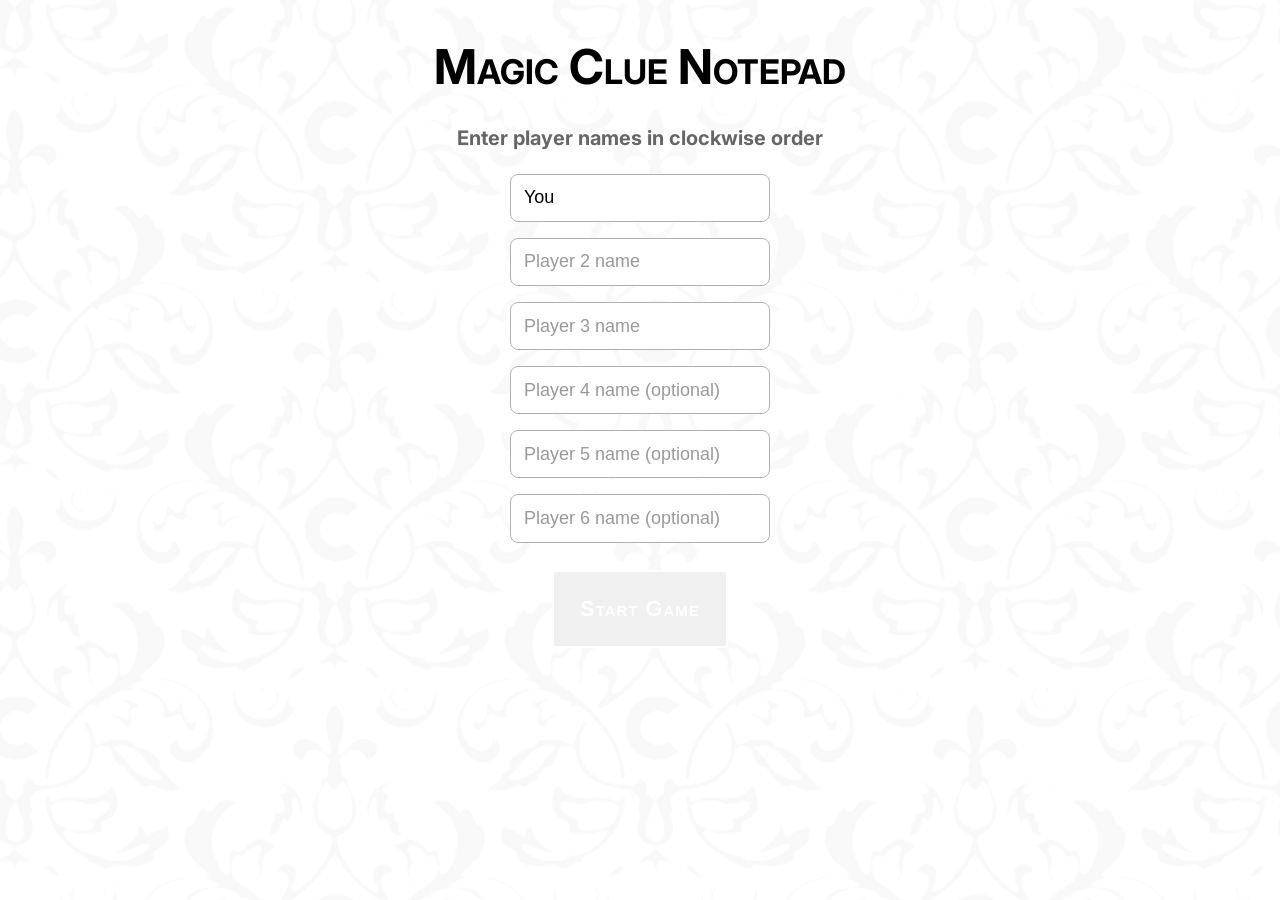
==== commit a2276749: "Lots of css work" ====
--- a/index.html
+++ b/index.html
@@ -15,11 +15,11 @@
   <link rel="stylesheet" href="name_setup.css">
 </head>
 
-<body>
+<body class="clue-background">
   <div id="name-setup">
     <div id=name-setup-upper>
       <h1 id="title">Magic Clue Notepad</h1>
-      <h3>Enter Player Names in Clockwise Order</h3>
+      <h3>Enter player names in clockwise order</h3>
     </div>
     <div id="name-input-container">
       <input id="playerName0" type="text" maxlength="15" placeholder="Your name (optional)">
@@ -51,8 +51,8 @@
 
   <script type="module" src="table_symbols.js"></script>
   <script type="module" src="interactive_button.js"></script>
+  <script type="module" src="interactive_table.js"></script>
   <script type="module" src="interactive_badge.js"></script>
-  <script type="module" src="interactive_table.js"></script>
   <script type="module" src="name_setup.js"></script>
   <script type="module" src="control_panel.js"></script>
   <script type="module" src="clue_cards.js"></script>
--- a/index.css
+++ b/index.css
@@ -1,13 +1,16 @@
 :root {
-    --outer-margin: calc(0.15dvw + 0.15dvh);
-    --double-margin: calc(var(--outer-margin) * 2);
-
     --primary-color: #9c9;
     --secondary-color: rgb(178, 241, 178);
 
+    --light-grey: #c2c2c2;
+    --mid-grey: #505050;
     --dark-grey: #1a1a1a;
 
-    --min-font-size: calc(1dvw + 1dvh);
+
+    --min-font-size: calc(.5dvw + .5dvh);
+
+    --outer-margin: calc(0.15dvw + 0.15dvh);
+    --double-margin: calc(var(--outer-margin) * 2);
 
     --table-height: 70dvh;
     /*--contro-panel-height: calc(98dvh - var(--table-height));*/
@@ -35,7 +38,7 @@
 
     overflow: hidden;
     user-select: none;
-    touch-action: manipulation;
+    touch-action: none;
     overscroll-behavior: none;
 }
 
@@ -55,18 +58,11 @@
     animation: fadeIn 2s ease-in-out;
 }
 
-/*p {
-    font-size: 0.9rem;
-    color: #444;
-    line-height: 1.4;
-    margin-top: 2rem;
-}*/
-
-.elevated-container {
-    /*margin: 4rem auto;
-    padding: 2rem;*/
-    border-radius: 12px;
-    box-shadow: 0 8px 24px rgba(0, 0, 0, 0.1);
+.clue-background {
+    background-image: url('./Images/HGAM_CLUE_23_PAT_02_WHITE.png');
+    background-attachment: fixed;
+    background-size: 100%;
+    
 }
 
 @keyframes fadeIn {
--- a/control_panel.css
+++ b/control_panel.css
@@ -2,8 +2,6 @@
     --vt: calc(1dvh + 1.5dvw);
 
     --text-size: clamp(14px, var(--vt), 60px);
-    --button-height: 12px;
-
 
     width: calc(100% - (var(--outer-margin)*2));
     margin-bottom: var(--outer-margin);
@@ -13,7 +11,7 @@
     justify-content: start;
 }
 
-#turn-text{
+#turn-text {
     font-weight: 800;
 }
 
@@ -25,6 +23,8 @@
     white-space: nowrap;
     text-overflow: ellipsis;
     overflow: hidden;
+    font-variant: small-caps;
+    font-weight: 600;
 }
 
 .button-container {
@@ -55,10 +55,6 @@
     flex-direction: row;
 }
 
-/*#forward-button-container {
-
-}*/
-
 #control-panel span {
     font-size: var(--text-size);
 }
--- a/interactive_table.css
+++ b/interactive_table.css
@@ -2,15 +2,19 @@
   --row-count: 0;
 
   --vt: calc(1dvh + 1dvw);
-
+}
+
+#interactive-table-container table {
   --row-head-width: 10%;
 
-  --table-border: 1px solid #ccc;
-}
-
-#interactive-table-container table {
-  --focused-color: var(--primary-color);
-  --selected-color: var(--secondary-color);
+  --table-border: 1px solid;
+
+  --selected-color: var(--primary-color);
+  --selected-color-2: var(--selected-color-2);
+  --focused-color: oklch(from var(--selected-color) calc(1 - 0.2) c h);
+
+  --border-color: #afafaf;
+  --animation-time: 0.4s;
 
   width: 100%;
   height: 100%;
@@ -18,6 +22,7 @@
   touch-action: none;
   table-layout: fixed;
   border-collapse: collapse;
+  background-color: white;
 }
 
 #interactive-table-container th,
@@ -25,9 +30,10 @@
   position: relative;
   border-bottom: var(--table-border);
   border-right: var(--table-border);
+  border-color: var(--border-color);
   transition:
-    background-color 0.4s ease,
-    box-shadow 0.4s ease;
+    background-color var(--animation-time) ease,
+    box-shadow var(--animation-time) ease;
 }
 
 .selectable {
@@ -35,17 +41,21 @@
 }
 
 .category-start {
-  border-left: 3px solid #ccc;
+  border-left: 2px dashed var(--border-color);
 }
 
 #interactive-table-container th {
   height: calc(50dvh - (5dvh * var(--row-count)));
   border-top: var(--table-border);
+  border-color: var(--border-color);
+
 }
 
 #interactive-table-container .row-head {
   width: var(--row-head-width);
   border-left: var(--table-border);
+  border-color: var(--border-color);
+
 }
 
 #interactive-table-container span {
@@ -59,6 +69,7 @@
   text-overflow: '';
   text-align: center;
   font-size: var(--vt);
+  font-weight: 900;
 }
 
 #interactive-table-container .col-head span {
@@ -73,6 +84,7 @@
 #interactive-table-container .row-head span {
   text-align: start;
   padding: 4px;
+  font-weight: 600;
 }
 
 .selected-col {
@@ -90,24 +102,24 @@
   /*animation: table-pop-vertical 0.1s ease 2 alternate;*/
 }
 
-.selected2-row {
-  background-color: oklch(from var(--secondary-color) calc(l + 0.1) c h);
-}
+.selected2-row {}
 
 .selected2-row span {
   /*animation: table-pop-vertical 0.1s ease 2 alternate;*/
 }
 
 .selected-col.selected2-row {
-  /*background-image: radial-gradient(white, var(--secondary-color));*/
   box-shadow: inset 0 0 0 2px rgba(0, 0, 0, 0.333);
+  background-color: var(--focused-color);
 }
 
 .focused-col {
+  background-image: linear-gradient(var(--focused-color), var(--focused-color));
+  border-radius: 1px;
+
   /*transform: scaleX(1.5);*/
   /*background-color: var(--focused-color);*/
-  background-image: linear-gradient(var(--focused-color), var(--focused-color));
-  background-image: solid-color();
+
   /*box-shadow: 0 20px 10px 5px rgba(0, 0, 0, 0.1);*/
   /*border-left-style: dashed;
   border-right-style: dashed;*/
@@ -116,6 +128,11 @@
 
 .focused-row {
   background-image: linear-gradient(var(--focused-color), var(--focused-color));
+  border-radius: 1px;
+
+  /*border: 5px;*/
+
+  /*border-color: var(--focused-color);*/
   /*transform: scaleY(1.2);*/
   /*background-color: var(--focused-color);*/
   /*box-shadow: 0 4px 10px 4px rgba(0, 0, 0, 0.1);*/
@@ -123,10 +140,11 @@
 
 }
 
+/*
 .focused-menu {
   transform: scaleX(100);
   background-color: #555;
-}
+}*/
 
 .spin-cell {
   animation:
@@ -180,10 +198,4 @@
   to {
     transform: scale(2);
   }
-}
-
-@keyframes darken {
-  to {
-    background-color: black;
-  }
 }
--- a/interactive_button.css
+++ b/interactive_button.css
@@ -1,6 +1,6 @@
 .btn {
     /* Theming colors*/
-    --background-color: white;
+    --background-color: var(--color-9);
     --hover-color: #9c9;
     --selected-color: rgb(178, 241, 178);
     --disabled-color: #f0f0f0;
@@ -19,7 +19,7 @@
     --elev-hover: 0 4px 8px rgba(0, 0, 0, .15);
     --elev-pressed: 0 6px 20px rgba(0, 0, 0, .2);
 
-    margin: 4px;
+    margin: .25dvw;
     min-width: 44px;
     min-height: 44px;
     position: relative;
@@ -28,6 +28,7 @@
     justify-content: center;
     padding: var(--btn-padding-y) var(--btn-padding-x);
     background: var(--background-color);
+    background-color: white;
     border: solid;
     border-width: 2px;
     border-color: var(--primary-color);
@@ -42,10 +43,11 @@
     line-height: 1;
 
     transition:
-        background-color .5s ease,
+        color 1s ease,
+        background-color .6s ease,
         box-shadow .2s ease,
         transform .2s ease,
-        border-color .8s ease,
+        border-color .4s,
         border-width .8s ease,
         border-radius .2s ease;
 }
@@ -68,7 +70,10 @@
 
 .btn--primary span {
     color: white;
-    font-weight: 600;
+    font-weight: 700;
+    font-variant: small-caps;
+    letter-spacing: 1px;
+    padding: 8px;
 }
 
 /* States */
@@ -90,10 +95,10 @@
 
 .btn--disabled {
     background-color: var(--disabled-color);
-    color: #999;
+    color: #929292;
     box-shadow: none;
     cursor: not-allowed;
-    border-color: rgb(190, 190, 190);
+    border-color: white;
     border-radius: 2px;
 }
 
@@ -115,9 +120,8 @@
     animation: ripple 0.4s forwards;
 }
 
-.no-border {
-    border-color: white;
-    text-decoration: underline;
+.disable-highlight {
+    border-color: rgb(190, 190, 190);
 }
 
 @keyframes ripple {
--- a/interactive_badge.css
+++ b/interactive_badge.css
@@ -1,32 +1,18 @@
 .interactive-badge {
-    --badge-color: grey;
-    --text-color: white;
-
-    --size: clamp(2px, calc(var(--vt) + 2px), 80px);
-
-    width: var(--size);
-    height: var(--size);
-    border-radius: 50%;
-
-    background: var(--badge-color);
-    color: var(--text-color);
-    /*opacity: .25;*/
-
-    display: flex;
-    align-items: center;
-    justify-content: center;
+    align-items: end;
+    justify-content: end;
 
     position: absolute;
     bottom: 0;
     right: 0;
 
-    margin: 2px;
-
-    /* Prevent layout shift during animation */
     transform-origin: center;
 }
 
-/* Animation class */
+.badge-symbol {
+    color: var(--mid-grey);
+}
+
 .animate-badge {
     animation: badge-pop .4s ease-out;
 }
--- a/name_setup.css
+++ b/name_setup.css
@@ -10,11 +10,11 @@
     flex-direction: column;
     align-items: center;
 
-    height: 100dvh;
+    touch-action: none;
+
+    height: 94dvh;
     width: 100dvw;
 }
-
-#name-setup * {}
 
 #name-setup-upper {
     display: flex;
@@ -41,17 +41,19 @@
 }
 
 #name-setup h1 {
+    font-variant: small-caps;
     font-size: clamp(1rem, 8dvw, 3rem);
     color: var(--header-color);
     margin: 0px;
     text-align: center;
     margin-bottom: clamp(1px, 1dvh, 40px);
+    margin-top: 6px;
     padding: 0px 4px;
     transition: margin var(--margin-anim-time) ease;
 }
 
 #name-setup h3 {
-    font-size: clamp(0.5rem, 4dvw, 1.25rem);
+    font-size: clamp(0.3rem, 3.5dvw, 1.25rem);
     color: var(--instructions-color);
     text-align: center;
     margin: 0px;
@@ -64,10 +66,10 @@
     padding: clamp(.75dvw, 3dvw, 1.4dvh);
     margin: clamp(1px, .5dvh, 4px);
     font-size: clamp(12px, 1.8dvw, 18px);
-    border: 1px solid #ccc;
+    border: 1px solid #b1b1b1;
     border-radius: 8px;
     outline: none;
-    background: transparent;
+    background: white;
     transition:
         border 0.4s ease,
         box-shadow 0.2s ease,
@@ -84,13 +86,15 @@
     box-shadow: 0 0 0 2px rgba(100, 100, 100, 0.1);
 }
 
-#name-setup button {
-    max-width: 400px;
-    min-width: 44px;
+#start-button {
     padding: clamp(.75dvw, 3dvw, 2dvh);
-    font-size: clamp(0.75rem, 3dvw, 3rem);
-    margin: 0px, clamp(1dvw, 5dvw, 4dvh)
+    margin: 0px, clamp(1dvw, 5dvw, 4dvh);
 }
+
+#start-button span {
+    font-size: clamp(14px, var(--vt), 60px);
+}
+
 
 @media only screen and (max-height: 600px) {
     #name-setup {
@@ -102,7 +106,7 @@
 
 @media only screen and (min-height: 800px) {
     #name-setup h1 {
-        margin: clamp(4px, 8dvh, 40px);
+        margin: clamp(4px, 8dvh, 30px);
     }
 
     #name-input-container {
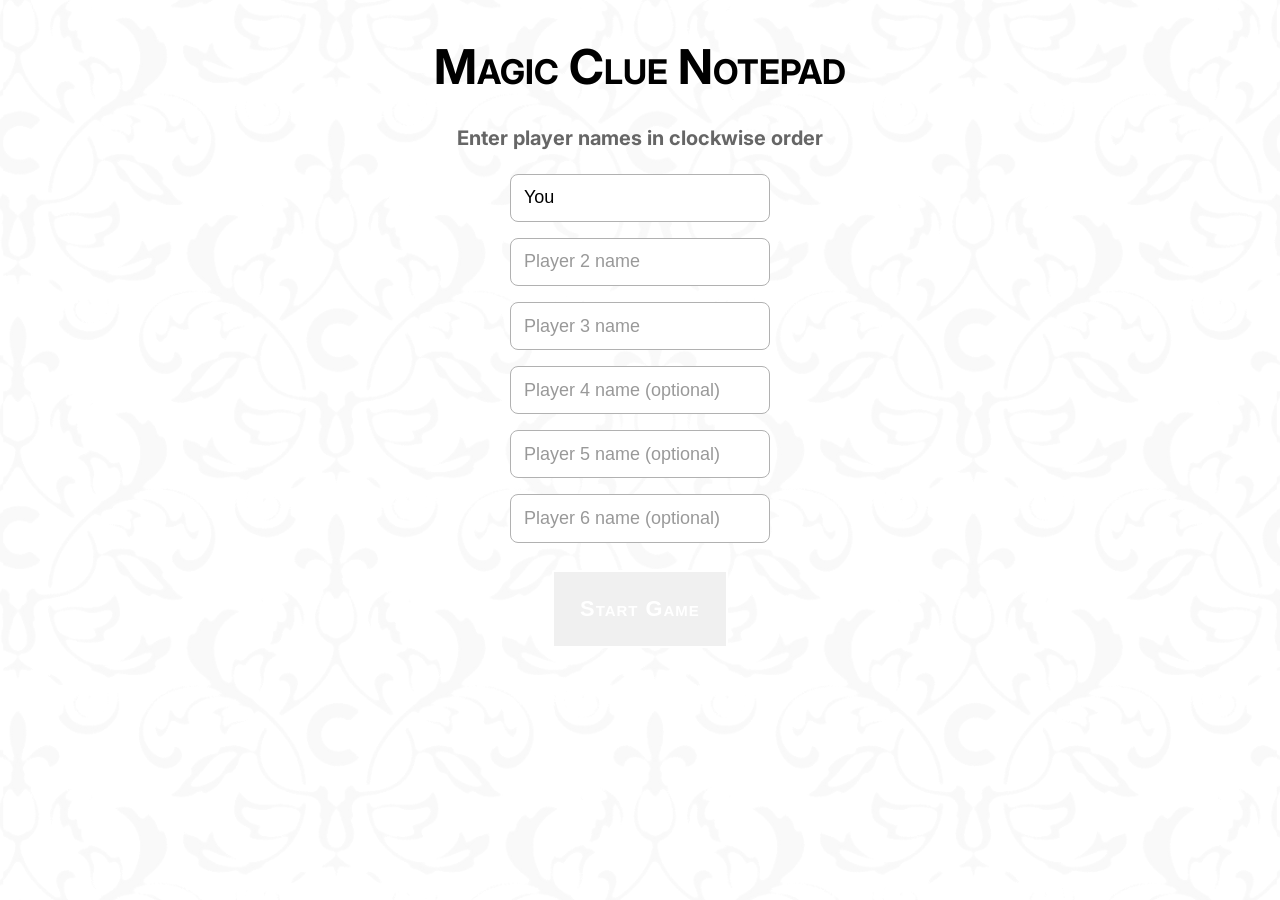
==== commit 34db1f25: "Fixed lazy css" ====
--- a/index.html
+++ b/index.html
@@ -16,7 +16,7 @@
 </head>
 
 <body class="clue-background">
-  <div id="name-setup">
+  <div id="name-setup" class="animation-fadeIn">
     <div id=name-setup-upper>
       <h1 id="title">Magic Clue Notepad</h1>
       <h3>Enter player names in clockwise order</h3>
--- a/index.css
+++ b/index.css
@@ -1,4 +1,6 @@
 :root {
+    --background-image-url: url('./Images/HGAM_CLUE_23_PAT_02_WHITE.png');
+
     --primary-color: #9c9;
     --secondary-color: rgb(178, 241, 178);
 
@@ -13,7 +15,6 @@
     --double-margin: calc(var(--outer-margin) * 2);
 
     --table-height: 70dvh;
-    /*--contro-panel-height: calc(98dvh - var(--table-height));*/
 }
 
 html {
@@ -26,6 +27,9 @@
 }
 
 body {
+    background-image: var(--background-image-url);
+    background-size: 100%;
+    background-position: center;
     display: flex;
     flex-direction: column;
     align-items: center;
@@ -54,15 +58,8 @@
     height: var(--table-height);
 }
 
-#name-setup {
-    animation: fadeIn 2s ease-in-out;
-}
-
-.clue-background {
-    background-image: url('./Images/HGAM_CLUE_23_PAT_02_WHITE.png');
-    background-attachment: fixed;
-    background-size: 100%;
-    
+.animation-fadeIn {
+    animation: fadeIn 1s ease-in;
 }
 
 @keyframes fadeIn {
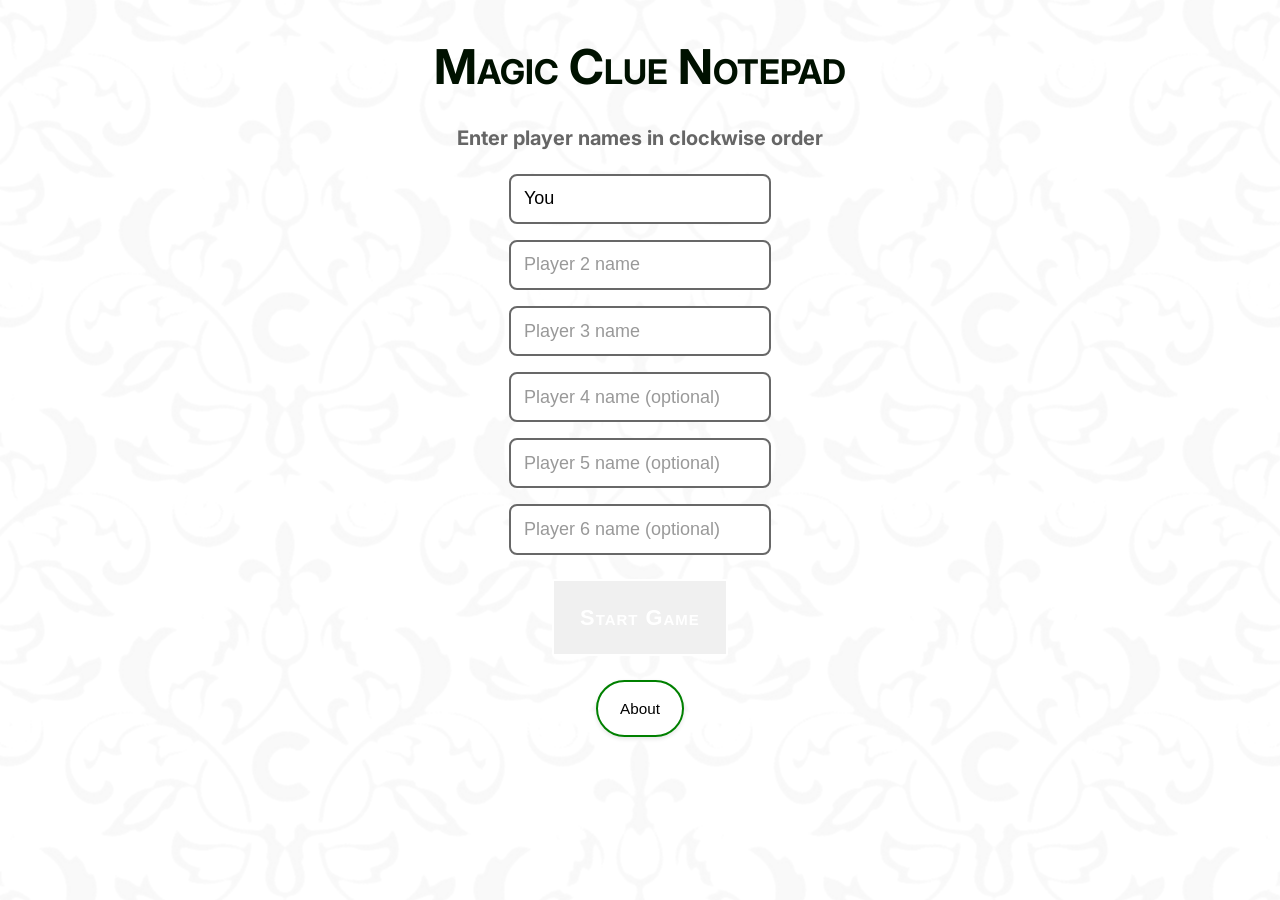
==== commit 286ca299: "vibe coded the final aspects like the menu, final animations, history and editing Co-Authored-By: Cl" ====
--- a/index.html
+++ b/index.html
@@ -12,10 +12,12 @@
   <link rel="stylesheet" href="interactive_table.css">
   <link rel="stylesheet" href="interactive_button.css">
   <link rel="stylesheet" href="interactive_badge.css">
+  <link rel="stylesheet" href="interactive_menu.css">
   <link rel="stylesheet" href="name_setup.css">
 </head>
 
-<body class="clue-background">
+<body>
+  <!-- Name-entry screen (name_setup.js). Shown first; hidden once the game starts. -->
   <div id="name-setup" class="animation-fadeIn">
     <div id=name-setup-upper>
       <h1 id="title">Magic Clue Notepad</h1>
@@ -29,30 +31,155 @@
       <input id="playerName4" type="text" maxlength="15" placeholder="Player 5 name (optional)">
       <input id="playerName5" type="text" maxlength="15" placeholder="Player 6 name (optional)">
     </div>
-    <div id="name-setup-lower"></div>
-  </div>
-  <div id="top-container">
-    <div id="interactive-table-container"></div>
-  </div>
-  <div id="control-panel">
-    <div id="suggestion-text">
-      <span id="turn-text"></span>
-      <span id="main-text"></span>
-      <span id="validation-text"></span>
-    </div>
-    <div id="buttons-container" class="button-container">
-      <div id="suggestion-area">
-        <div id="suggestion-buttons-container" class="button-container"></div>
-        <div id="secondary-buttons-container" class="button-container"></div>
-      </div>
-      <div id="forward-button-container" class="button-container"></div>
+    <div id="name-setup-lower">
     </div>
   </div>
 
+  <!-- The confirmation popups opened from the corner menu (interactive_menu.js). All of them
+       share the same .popup-overlay/.popup-content/.popup-actions styling. -->
+  <div id="newgame-overlay" class="hidden popup-overlay">
+    <div class="popup-content">
+      <h2>Start New Game?</h2>
+      <p class="popup-tooltip">This erases all current progress&mdash;player names, card selections, and every
+        recorded turn&mdash;and takes you back to entering player names.</p>
+      <div class="popup-actions">
+        <button id="newgame-back-button" type="button" class="popup-btn-secondary">Back</button>
+        <button id="newgame-confirm-button" type="button" class="popup-btn-primary">New Game</button>
+      </div>
+    </div>
+  </div>
+
+  <div id="undo-overlay" class="hidden popup-overlay">
+    <div class="popup-content">
+      <h2>Undo Last Turn</h2>
+      <p class="popup-tooltip">This removes the most recently recorded turn so you can redo it from scratch. To
+        fix the answer on an earlier turn instead, use the back arrow in the control panel&mdash;that lets you
+        edit any past turn without losing anything after it.</p>
+      <div class="popup-actions">
+        <button id="undo-back-button" type="button" class="popup-btn-secondary">Back</button>
+        <button id="undo-confirm-button" type="button" class="popup-btn-primary">Undo</button>
+      </div>
+    </div>
+  </div>
+
+  <!-- Donate confirmation - explains where the link goes before leaving the app, and the
+       confirm button opens it in a new tab (see interactive_menu.js) rather than navigating
+       this page away. DONATE_URL/DONATE_SITE_NAME below are placeholders until a real donation
+       page exists - update both here and in interactive_menu.js when it does. -->
+  <div id="donate-overlay" class="hidden popup-overlay" data-donate-url="https://example.com/donate">
+    <div class="popup-content">
+      <h2>Support Magic Clue Notepad</h2>
+      <p class="popup-tooltip">This opens <strong id="donate-site-name">example.com</strong> in a new browser
+        tab, where you can leave a donation. This app stays free either way&mdash;this is completely
+        optional.</p>
+      <div class="popup-actions">
+        <button id="donate-back-button" type="button" class="popup-btn-secondary">Back</button>
+        <button id="donate-confirm-button" type="button" class="popup-btn-primary">Continue</button>
+      </div>
+    </div>
+  </div>
+
+  <div id="about-overlay" class="hidden popup-overlay">
+    <div class="popup-content">
+      <h2>Magic Clue Notepad</h2>
+      <p>This is not a game of Clue vs AI. Magic Clue Notepad is a replacement for the paper notepad while
+        playing the board game with family and friends&mdash;it handles the bookkeeping <em>and</em> the
+        deduction for you. Enter what happens on each turn and it fills in every player's row automatically,
+        including everything that can be worked out by process of elimination.</p>
+      <h3>How to Play</h3>
+      <ul>
+        <li><strong>Setup:</strong> Enter player names in clockwise seating order, then tap your own starting
+          cards on the table. If the cards don't divide evenly among players, you'll also pick the leftover
+          "extra" cards dealt face up.</li>
+        <li><strong>Making a suggestion:</strong> Tap a row to pick who's suggesting, then tap one suspect, one
+          weapon, and one room. Tap the response the suggestee gave&mdash;the specific card if you can see it,
+          <strong>Unknown</strong> if they showed someone else a card you couldn't see, or <strong>None</strong>
+          if they have none of the three. A "None" automatically passes the same suggestion to the next player
+          in the circle.</li>
+        <li><strong>Browsing history:</strong> The &lsaquo;/&rsaquo; arrows step back and forward through past
+          turns, showing the table exactly as it looked at that point. On a past turn, pick a different response
+          and press <strong>Edit</strong> to correct a mistake&mdash;everything after it is automatically
+          recomputed.</li>
+        <li><strong>The corner menu (&#9776;):</strong> New Game resets everything; the card list switches
+          between real and themed Clue editions; Undo removes the most recent turn to redo it from scratch; and
+          Manual Entry (below) records a card you already know without going through a suggestion.</li>
+      </ul>
+      <h3>Manual Entry</h3>
+      <p>Sometimes you already know a card is in someone's hand&mdash;you saw it dealt, someone told you outside
+        the game, or you're just confident from a real Clue accusation. Manual Entry lets you tap the player and
+        the card directly, without a suggestion, and it's undone the same way as any other turn.</p>
+      <h3>Table Symbols</h3>
+      <ul>
+        <li><strong>X</strong> &mdash; this player has this card</li>
+        <li><strong>/</strong> &mdash; this player does <em>not</em> have this card</li>
+        <li><strong>?</strong> &mdash; this player showed someone one of a few possible cards, not yet narrowed
+          down to one</li>
+        <li><strong>|</strong> &mdash; an extra card, dealt face up rather than into anyone's hand</li>
+        <li><strong>$</strong> &mdash; the hidden card&mdash;nobody's hand; it's the answer, in the envelope</li>
+      </ul>
+      <h3>Clue Strategy</h3>
+      <ul>
+        <li>Target the last player in the round.</li>
+        <li>Focus on the category with the fewest known/extra cards (often rooms).</li>
+        <li>Avoid consistency when suggesting&mdash;reusing the same "bait" card lets opponents catch on,
+          especially if they know it's in your hand.</li>
+      </ul>
+      <p class="popup-tooltip">Made by Luke Lomen. &copy; 2026 Luke Lomen. You're free to use, share, and modify
+        this software, but not to sell it&mdash;or any modified version of it.</p>
+      <div class="popup-actions">
+        <button id="about-close-button" type="button" class="popup-btn-primary">Close</button>
+      </div>
+    </div>
+  </div>
+
+  <!-- The deduction table itself is built entirely in JS (interactive_table.js) into this
+       container - no <table> markup lives here. The corner menu panel is positioned
+       absolutely on top of the table's top-left cell (see interactive_menu.css). -->
+  <div id="top-container">
+    <div id="interactive-table-container">
+      <div id="table-menu-panel" class="hidden">
+        <button id="menu-newgame-btn" type="button" class="menu-item">New Game</button>
+        <div class="menu-item menu-preset-item">
+          <label for="menu-preset-select">Cards</label>
+          <select id="menu-preset-select"></select>
+        </div>
+        <button id="menu-undo-btn" type="button" class="menu-item">Undo</button>
+        <button id="menu-manual-btn" type="button" class="menu-item">Manual Entry</button>
+        <button id="menu-about-btn" type="button" class="menu-item">About</button>
+        <button id="menu-donate-btn" type="button" class="menu-item">Donate</button>
+      </div>
+    </div>
+  </div>
+  <!-- Lower control panel (control_panel.js). History back/forward arrows live in their own
+       side containers so the main column can stay a fixed 2-line layout regardless of state. -->
+  <div id="control-panel">
+    <div id="history-back-container" class="side-button-container"></div>
+    <div id="control-panel-main">
+      <div id="suggestion-text">
+        <span id="turn-text"></span>
+        <span id="main-text"></span>
+        <span id="validation-text"></span>
+      </div>
+      <div id="buttons-container" class="button-container">
+        <div id="suggestion-area">
+          <div id="suggestion-buttons-container" class="button-container"></div>
+          <div id="secondary-buttons-container" class="button-container"></div>
+        </div>
+        <div id="forward-button-container" class="button-container"></div>
+      </div>
+    </div>
+    <div id="history-forward-container" class="side-button-container"></div>
+  </div>
+
+  <!-- Load order matters: each file below only imports from files listed above it
+       (table_symbols -> button/table/badge/menu/name_setup -> control_panel -> clue_cards ->
+       clue_data -> game_manager -> index), so this order also happens to satisfy every
+       import's dependency, though ES module imports would resolve correctly in any order. -->
   <script type="module" src="table_symbols.js"></script>
   <script type="module" src="interactive_button.js"></script>
   <script type="module" src="interactive_table.js"></script>
   <script type="module" src="interactive_badge.js"></script>
+  <script type="module" src="interactive_menu.js"></script>
   <script type="module" src="name_setup.js"></script>
   <script type="module" src="control_panel.js"></script>
   <script type="module" src="clue_cards.js"></script>
@@ -60,5 +187,4 @@
   <script type="module" src="game_manager.js"></script>
   <script type="module" src="index.js"></script>
 </body>
-
-</html>+</html>
--- a/index.css
+++ b/index.css
@@ -1,4 +1,9 @@
+/* Page-wide layout and shared design tokens (colors, spacing, the table/control-panel height
+   split). Component-specific stylesheets (interactive_*.css, control_panel.css, etc.) build
+   on top of the variables defined here. */
 :root {
+    --vt: calc(1dvh + 1dvw);
+
     --background-image-url: url('./Images/HGAM_CLUE_23_PAT_02_WHITE.png');
 
     --primary-color: #9c9;
@@ -15,6 +20,7 @@
     --double-margin: calc(var(--outer-margin) * 2);
 
     --table-height: 70dvh;
+    --control-panel-height: calc(100dvh - var(--table-height) - var(--double-margin));
 }
 
 html {
@@ -28,7 +34,6 @@
 
 body {
     background-image: var(--background-image-url);
-    background-size: 100%;
     background-position: center;
     display: flex;
     flex-direction: column;
@@ -59,7 +64,7 @@
 }
 
 .animation-fadeIn {
-    animation: fadeIn 1s ease-in;
+    animation: fadeIn 0.5s ease-in;
 }
 
 @keyframes fadeIn {
@@ -70,4 +75,4 @@
     100% {
         opacity: 1;
     }
-}+}
--- a/control_panel.css
+++ b/control_panel.css
@@ -1,3 +1,6 @@
+/* The lower control panel (control_panel.js): status text, suggestion response buttons, and
+   the history back/forward arrows in their own side containers so the main column keeps a
+   fixed layout regardless of which state (starting/extra/suggestion) is active. */
 #control-panel {
     --vt: calc(1dvh + 1.5dvw);
 
@@ -6,9 +9,32 @@
     width: calc(100% - (var(--outer-margin)*2));
     margin-bottom: var(--outer-margin);
     display: flex;
+    flex-direction: row;
+    align-items: center;
+    justify-content: center;
+    gap: 4px;
+}
+
+#control-panel-main {
+    flex: 1 1 auto;
+    min-width: 0;
+    display: flex;
     flex-direction: column;
     align-items: center;
     justify-content: start;
+}
+
+.side-button-container {
+    flex: 0 0 auto;
+    display: flex;
+    align-items: center;
+    justify-content: center;
+}
+
+.side-button-container .btn {
+    min-width: 36px;
+    min-height: 36px;
+    padding: 6px 10px;
 }
 
 #turn-text {
@@ -34,7 +60,7 @@
 
 #buttons-container {
     display: flex;
-    width: 100dvw;
+    width: 100%;
     flex-direction: row;
     align-items: center;
 }
@@ -75,4 +101,4 @@
     #suggestion-area {
         flex-direction: row;
     }
-}+}
--- a/interactive_table.css
+++ b/interactive_table.css
@@ -1,20 +1,31 @@
+/* Styling for the deduction table built by interactive_table.js. Selection/focus/discovery
+   states are all applied as CSS classes on <td>/<th> elements by that file; this stylesheet
+   only defines what each class/animation looks like. */
 :root {
+  /* Set from JS (InteractiveTable._ResizeTopRow) to however many player rows are currently
+     visible, so the header row height formula below can scale to fill the table regardless
+     of player count (3-6 players). */
   --row-count: 0;
-
-  --vt: calc(1dvh + 1dvw);
-}
-
+}
+
+/* NOTE (possible bug, left as-is for review): this selector is
+   "#interactive-table-container th, td" - the comma means the `td` half is NOT scoped to
+   #interactive-table-container, so it actually matches every <td> in the whole document, not
+   just ones inside the table. It happens to work today because this page has no other <td>
+   elements, but it's fragile - the intended selector was probably
+   "#interactive-table-container th, #interactive-table-container td". */
 #interactive-table-container table {
   --row-head-width: 10%;
 
   --table-border: 1px solid;
 
   --selected-color: var(--primary-color);
-  --selected-color-2: var(--selected-color-2);
   --focused-color: oklch(from var(--selected-color) calc(1 - 0.2) c h);
 
   --border-color: #afafaf;
   --animation-time: 0.4s;
+
+  --discover-have-color: oklch(from var(--primary-color) calc(l + 0.15) c h);
 
   width: 100%;
   height: 100%;
@@ -36,10 +47,14 @@
     box-shadow var(--animation-time) ease;
 }
 
+/* Added by InteractiveTable while a column/row can currently be clicked to select it
+   (EnableColSelectMode/EnableRowSelectMode) - purely a cursor hint, selection itself is
+   handled in JS via pointer events, not by this class. */
 .selectable {
   cursor: pointer;
 }
 
+/* Dashed divider marking the first column of a new card category (suspects/weapons/rooms). */
 .category-start {
   border-left: 2px dashed var(--border-color);
 }
@@ -48,16 +63,17 @@
   height: calc(50dvh - (5dvh * var(--row-count)));
   border-top: var(--table-border);
   border-color: var(--border-color);
-
 }
 
 #interactive-table-container .row-head {
   width: var(--row-head-width);
   border-left: var(--table-border);
   border-color: var(--border-color);
-
-}
-
+}
+
+/* pointer-events: none so that a click always resolves to the containing <td>/<th> - see
+   InteractiveTable._GetTableCellFromEvent, which relies on being able to .closest('td, th')
+   from whatever elementFromPoint returns. */
 #interactive-table-container span {
   pointer-events: none;
   overflow: hidden;
@@ -72,6 +88,7 @@
   font-weight: 900;
 }
 
+/* Card-name column headers are rotated sideways so long names fit in a narrow column. */
 #interactive-table-container .col-head span {
   height: 100%;
   display: inline-block;
@@ -87,86 +104,151 @@
   font-weight: 600;
 }
 
+/* The corner cell (row 0, col 0) doubles as the menu button. */
+#interactive-table-container thead .row-head {
+  cursor: pointer;
+}
+
+/* The ☰ menu glyph itself. No `color` override here on purpose - it inherits the default
+   text color so it matches the rest of the header cell text, per an earlier request. */
+#interactive-table-container thead .row-head span {
+  display: flex;
+  align-items: center;
+  justify-content: center;
+  font-size: calc(var(--vt) * 1.4);
+  font-weight: 900;
+  padding: 0;
+}
+
+/* Persisted "this is chosen" state - a suggested card column, or the suggester's row. */
 .selected-col {
   background-color: var(--secondary-color);
-  animation: table-pop-vertical 0.08s ease 2 alternate;
-}
-
-.selected-col span {}
+}
 
 .selected-row {
   background-color: var(--secondary-color);
 }
 
-.selected-row span {
-  /*animation: table-pop-vertical 0.1s ease 2 alternate;*/
-}
-
-.selected2-row {}
-
-.selected2-row span {
-  /*animation: table-pop-vertical 0.1s ease 2 alternate;*/
-}
-
+/* Where a selected column crosses the "second" selected row (the suggestee) - a slightly
+   darker fill plus an inset border so the intersection cell reads as doubly-significant. */
 .selected-col.selected2-row {
   box-shadow: inset 0 0 0 2px rgba(0, 0, 0, 0.333);
   background-color: var(--focused-color);
 }
 
+/* Manual Entry only (see InteractiveTable.SetManualMode): the chosen player's whole row and
+   the chosen card's whole column both use the normal .selected-row/.selected-col fill, and
+   this rule gives their one intersection cell the same "doubly-significant" treatment as
+   .selected-col.selected2-row above, without changing how a normal suggestion's row/column
+   overlap looks (that combination is deliberately left as plain .selected-row/.selected-col). */
+.manual-entry-mode .selected-row.selected-col {
+  box-shadow: inset 0 0 0 2px rgba(0, 0, 0, 0.333);
+  background-color: var(--focused-color);
+}
+
+/* Transient "the pointer is currently over this" highlight during a drag-select, distinct
+   from the persisted .selected-* classes above. */
 .focused-col {
   background-image: linear-gradient(var(--focused-color), var(--focused-color));
   border-radius: 1px;
-
-  /*transform: scaleX(1.5);*/
-  /*background-color: var(--focused-color);*/
-
-  /*box-shadow: 0 20px 10px 5px rgba(0, 0, 0, 0.1);*/
-  /*border-left-style: dashed;
-  border-right-style: dashed;*/
-  /*transition: background-color 0s;*/
 }
 
 .focused-row {
   background-image: linear-gradient(var(--focused-color), var(--focused-color));
   border-radius: 1px;
-
-  /*border: 5px;*/
-
-  /*border-color: var(--focused-color);*/
-  /*transform: scaleY(1.2);*/
-  /*background-color: var(--focused-color);*/
-  /*box-shadow: 0 4px 10px 4px rgba(0, 0, 0, 0.1);*/
-  /*transition: background-color 0s;*/
-
-}
-
-/*
+}
+
 .focused-menu {
-  transform: scaleX(100);
-  background-color: #555;
-}*/
-
-.spin-cell {
+  background-image: linear-gradient(var(--focused-color), var(--focused-color));
+  border-radius: 1px;
+}
+
+/* Quick "pop and fade toward the edge" flourish played once when a column/row is newly
+   selected (see InteractiveTable.PopVerticalAnimation/PopHorizontalAnimation). */
+.animation-tablepopvertical {
+  box-shadow: none;
+  animation: table-pop-vertical 0.08s 2 alternate;
+}
+
+.animation-tablepophorizontal {
+  box-shadow: none;
+  animation: table-pop-horizontal 0.08s 2 alternate;
+}
+
+/* Ordinary (non-discovery) cell-update animation - a quick spin + grow-and-settle, played via
+   InteractiveTable.SpinTableCell whenever a cell's symbol changes for a reason other than a
+   first-time discovery. */
+.animation-spingrow {
   animation:
     spin 0.2s ease-in-out 1 forwards,
     grow 0.2s ease-in-out 2 alternate;
 }
 
+/* Discovery animations: play once (in code, gated by a "seen" log) when a cell first
+   becomes known-have or hidden-card.
+   - known-have: the cell's text spins briefly and its background flashes in color, for ~2s
+     total - noticeable but quick, and deliberately only the found cell itself (a known-have
+     is a single fact about a single cell). The pulse keyframes below only set a value at 50%
+     and leave 0%/100% undefined on purpose: browsers interpolate the missing endpoints from
+     whatever background-color the element already has (e.g. the green/grey from
+     .selected-col, .focused-col, etc.), so the flash blends into and back out of the current
+     selection highlight instead of snapping to/from transparent and fighting with it.
+   - hidden-card: no background color at all (a plain symbol animation instead) - just the "$"
+     spinning a full turn while growing and shrinking back down, once, over ~2s. */
+.animation-discover-spin {
+  animation: spin 0.4s linear 5;
+}
+
+.animation-discover-have {
+  animation: discover-pulse-have 2s ease-in-out 1;
+}
+
+@keyframes discover-pulse-have {
+  50% {
+    background-color: var(--discover-have-color);
+  }
+}
+
+/* Played on the cell's <span> (the "$" text) for a hidden-card discovery - see
+   InteractiveTable.PlayDiscoveryAnimation. One full spin while growing to 1.8x size at the
+   midpoint and shrinking back to normal by the end, no color change. */
+.animation-discover-hidden-spin {
+  animation: discover-spin-grow-shrink 2s ease-in-out 1;
+}
+
+@keyframes discover-spin-grow-shrink {
+  0% {
+    transform: rotate(0turn) scale(1);
+  }
+
+  50% {
+    transform: rotate(0.5turn) scale(1.8);
+  }
+
+  100% {
+    transform: rotate(1turn) scale(1);
+  }
+}
+
 
 @keyframes table-pop-vertical {
   to {
-    transform: translate(0%, -30%) scale(1.5);
+    transform: translate(0%, -10%);
     opacity: 0;
   }
 }
 
 @keyframes table-pop-horizontal {
   to {
-    transform: translate(-50%, 0%) scale(2);
+    transform: translate(10%, 0%)
+      /*scale(2)*/
+    ;
     opacity: 0;
   }
 }
 
+/* NOTE (unused/dead code): no class in this file or elsewhere references "slidein" - nothing
+   plays this animation. Safe to delete unless you have a use for it planned. */
 @keyframes slidein {
   0% {
     transform: translateX(0%);
@@ -198,4 +280,4 @@
   to {
     transform: scale(2);
   }
-}+}
--- a/interactive_button.css
+++ b/interactive_button.css
@@ -1,5 +1,13 @@
+/* Styling for InteractiveButton (interactive_button.js). Visual state (hovered/selected/
+   pressed/disabled) is applied as btn--<state> classes by that file; this stylesheet only
+   defines what each one looks like. */
 .btn {
     /* Theming colors*/
+    /* NOTE (dead/broken variable, left as-is for review): --color-9 is never defined anywhere
+       in the project, so this custom property resolves to nothing; it's also immediately
+       overridden by the plain `background-color: white` a few lines down and by the
+       `background-color` set on `.btn` itself, so --background-color has no visible effect
+       today. Safe to remove unless a real --color-9 token is meant to be added later. */
     --background-color: var(--color-9);
     --hover-color: #9c9;
     --selected-color: rgb(178, 241, 178);
@@ -121,7 +129,7 @@
 }
 
 .disable-highlight {
-    border-color: rgb(190, 190, 190);
+    border-color: rgb(182, 182, 182);
 }
 
 @keyframes ripple {
@@ -131,6 +139,9 @@
     }
 }
 
+/* NOTE (unused/dead code): no class references "enable" - nothing plays this animation.
+   Safe to delete unless you have a use for it planned (e.g. a pop when a button becomes
+   enabled). */
 @keyframes enable {
     0% {
         transform: scale(1);
@@ -143,4 +154,4 @@
     100% {
         transform: scale(1);
     }
-}+}
--- a/interactive_badge.css
+++ b/interactive_badge.css
@@ -1,3 +1,5 @@
+/* Small corner badge (interactive_badge.js) showing a player's known-card count, pinned to
+   the bottom-right of their row-header cell. */
 .interactive-badge {
     align-items: end;
     justify-content: end;
@@ -7,6 +9,8 @@
     right: 0;
 
     transform-origin: center;
+
+    border-radius: 100%;
 }
 
 .badge-symbol {
@@ -31,4 +35,4 @@
     100% {
         transform: scale(1);
     }
-}+}
--- a/interactive_menu.css
+++ b/interactive_menu.css
@@ -0,0 +1,162 @@
+/* Menu panel, anchored to the table's top-left corner cell (interactive_menu.js), plus the
+   shared popup-overlay/popup-content styling used by all three of its confirmation dialogs
+   (New Game / Undo / About). */
+#interactive-table-container {
+    position: relative;
+    --menu-text-color: oklch(from var(--primary-color) calc(l - 0.18) c h);
+}
+
+/* Starts invisible/shrunk (opacity 0, scale 0.85); InteractiveMenu.OpenMenu adds
+   .menu-visible to transition it in, and .menu-locked briefly disables pointer-events on it
+   right after opening so the click that opened it can't also fire a menu item underneath. */
+#table-menu-panel {
+    position: absolute;
+    top: 0;
+    left: 0;
+    z-index: 5;
+    min-width: 180px;
+    background: white;
+    border: 2px solid var(--primary-color);
+    border-radius: 0 0 12px 0;
+    box-shadow: 0 6px 16px rgba(0, 0, 0, 0.25);
+    display: flex;
+    flex-direction: column;
+    padding: 6px;
+    gap: 2px;
+    transform-origin: top left;
+    opacity: 0;
+    transform: scale(0.85);
+    transition: transform 0.15s ease, opacity 0.15s ease;
+}
+
+#table-menu-panel.hidden {
+    display: none;
+}
+
+#table-menu-panel.menu-visible {
+    opacity: 1;
+    transform: scale(1);
+}
+
+#table-menu-panel.menu-locked {
+    pointer-events: none;
+}
+
+#table-menu-panel .menu-item {
+    background: none;
+    border: none;
+    text-align: left;
+    padding: 9px 11px;
+    font-size: 18px;
+    font-weight: 700;
+    font-variant: small-caps;
+    color: var(--menu-text-color);
+    cursor: pointer;
+    border-radius: 6px;
+    font-family: inherit;
+}
+
+#table-menu-panel button.menu-item:hover {
+    background: var(--secondary-color);
+}
+
+#table-menu-panel .menu-item.menu-item-disabled {
+    color: var(--light-grey);
+    cursor: not-allowed;
+}
+
+#table-menu-panel .menu-preset-item {
+    display: flex;
+    align-items: center;
+    justify-content: space-between;
+    gap: 8px;
+}
+
+#table-menu-panel .menu-preset-item select {
+    color: var(--menu-text-color);
+    font-weight: 700;
+    font-size: 16px;
+    border: 1px solid var(--menu-text-color);
+    border-radius: 6px;
+    background: white;
+    padding: 3px 4px;
+    font-family: inherit;
+}
+
+/* Shared popup style: New Game confirm, Undo confirm, About */
+.popup-overlay {
+    position: fixed;
+    inset: 0;
+    z-index: 20;
+    display: flex;
+    align-items: center;
+    justify-content: center;
+    background: rgba(0, 0, 0, 0.6);
+    padding: 6dvw;
+}
+
+.popup-overlay.hidden {
+    display: none;
+}
+
+.popup-content {
+    background: white;
+    border-radius: 16px;
+    padding: 24px;
+    max-width: 480px;
+    max-height: 80dvh;
+    overflow-y: auto;
+    box-shadow: 0 8px 30px rgba(0, 0, 0, 0.35);
+    text-align: left;
+}
+
+.popup-content h2 {
+    margin-top: 0;
+    font-variant: small-caps;
+    color: rgb(0, 17, 0);
+}
+
+.popup-content h3 {
+    margin-bottom: 4px;
+}
+
+.popup-content ul {
+    margin-top: 4px;
+    padding-left: 20px;
+}
+
+.popup-content li {
+    margin-bottom: 6px;
+}
+
+.popup-tooltip {
+    color: var(--mid-grey);
+    font-size: 14px;
+}
+
+.popup-actions {
+    display: flex;
+    gap: 10px;
+    margin-top: 18px;
+    justify-content: flex-end;
+}
+
+.popup-actions button {
+    padding: 8px 22px;
+    border-radius: 20px;
+    cursor: pointer;
+    font-weight: 700;
+    font-size: 15px;
+    border: 2px solid green;
+    font-family: inherit;
+}
+
+.popup-actions .popup-btn-primary {
+    background: #9c9;
+}
+
+.popup-actions .popup-btn-secondary {
+    background: white;
+    border-color: var(--light-grey);
+    color: var(--mid-grey);
+}
--- a/name_setup.css
+++ b/name_setup.css
@@ -1,5 +1,7 @@
+/* The first screen the player sees (name_setup.js) - collecting player names before the
+   game starts. */
 #name-setup {
-    --focused-color: var(--primary-color);
+    --focused-color: rgb(0, 77, 0);
     --header-color: black;
     --instructions-color: #666;
 
@@ -43,7 +45,7 @@
 #name-setup h1 {
     font-variant: small-caps;
     font-size: clamp(1rem, 8dvw, 3rem);
-    color: var(--header-color);
+    color: rgb(0, 17, 0);
     margin: 0px;
     text-align: center;
     margin-bottom: clamp(1px, 1dvh, 40px);
@@ -66,7 +68,7 @@
     padding: clamp(.75dvw, 3dvw, 1.4dvh);
     margin: clamp(1px, .5dvh, 4px);
     font-size: clamp(12px, 1.8dvw, 18px);
-    border: 1px solid #b1b1b1;
+    border: 2px solid #686868;
     border-radius: 8px;
     outline: none;
     background: white;
@@ -83,16 +85,30 @@
 
 #name-setup input[type="text"]:focus {
     border-color: var(--focused-color);
-    box-shadow: 0 0 0 2px rgba(100, 100, 100, 0.1);
+    box-shadow: 0 0 8px 1px var(--focused-color);
 }
 
 #start-button {
     padding: clamp(.75dvw, 3dvw, 2dvh);
-    margin: 0px, clamp(1dvw, 5dvw, 4dvh);
+    margin: 0px clamp(1dvw, 5dvw, 4dvh);
 }
 
 #start-button span {
     font-size: clamp(14px, var(--vt), 60px);
+}
+
+/* Sits below the Start button (see #name-setup-lower's column flex layout) with its own
+   top margin so it reads as a separate, secondary action rather than crowding Start.
+   Padding and font-size are both defined as a fraction of Start's own values (rather than
+   independent clamp()s) so this button is guaranteed smaller than Start at every viewport
+   size, not just in the middle of the clamp range. */
+#name-setup-about-button {
+    padding: calc(0.6 * clamp(.75dvw, 3dvw, 2dvh)) calc(0.6 * clamp(1dvw, 5dvw, 4dvh));
+    margin: clamp(12px, 3dvh, 24px) clamp(1dvw, 5dvw, 4dvh) 0px;
+}
+
+#name-setup-about-button span {
+    font-size: calc(0.7 * clamp(14px, var(--vt), 60px));
 }
 
 
@@ -101,6 +117,9 @@
         flex-direction: row;
         align-items: center;
         justify-content: center;
+    }
+    #name-input-container{
+        width: fit-content;
     }
 }
 
@@ -116,4 +135,4 @@
     #name-setup input[type="text"] {
         margin: clamp(1px, 2dvh, 8px);
     }
-}+}
